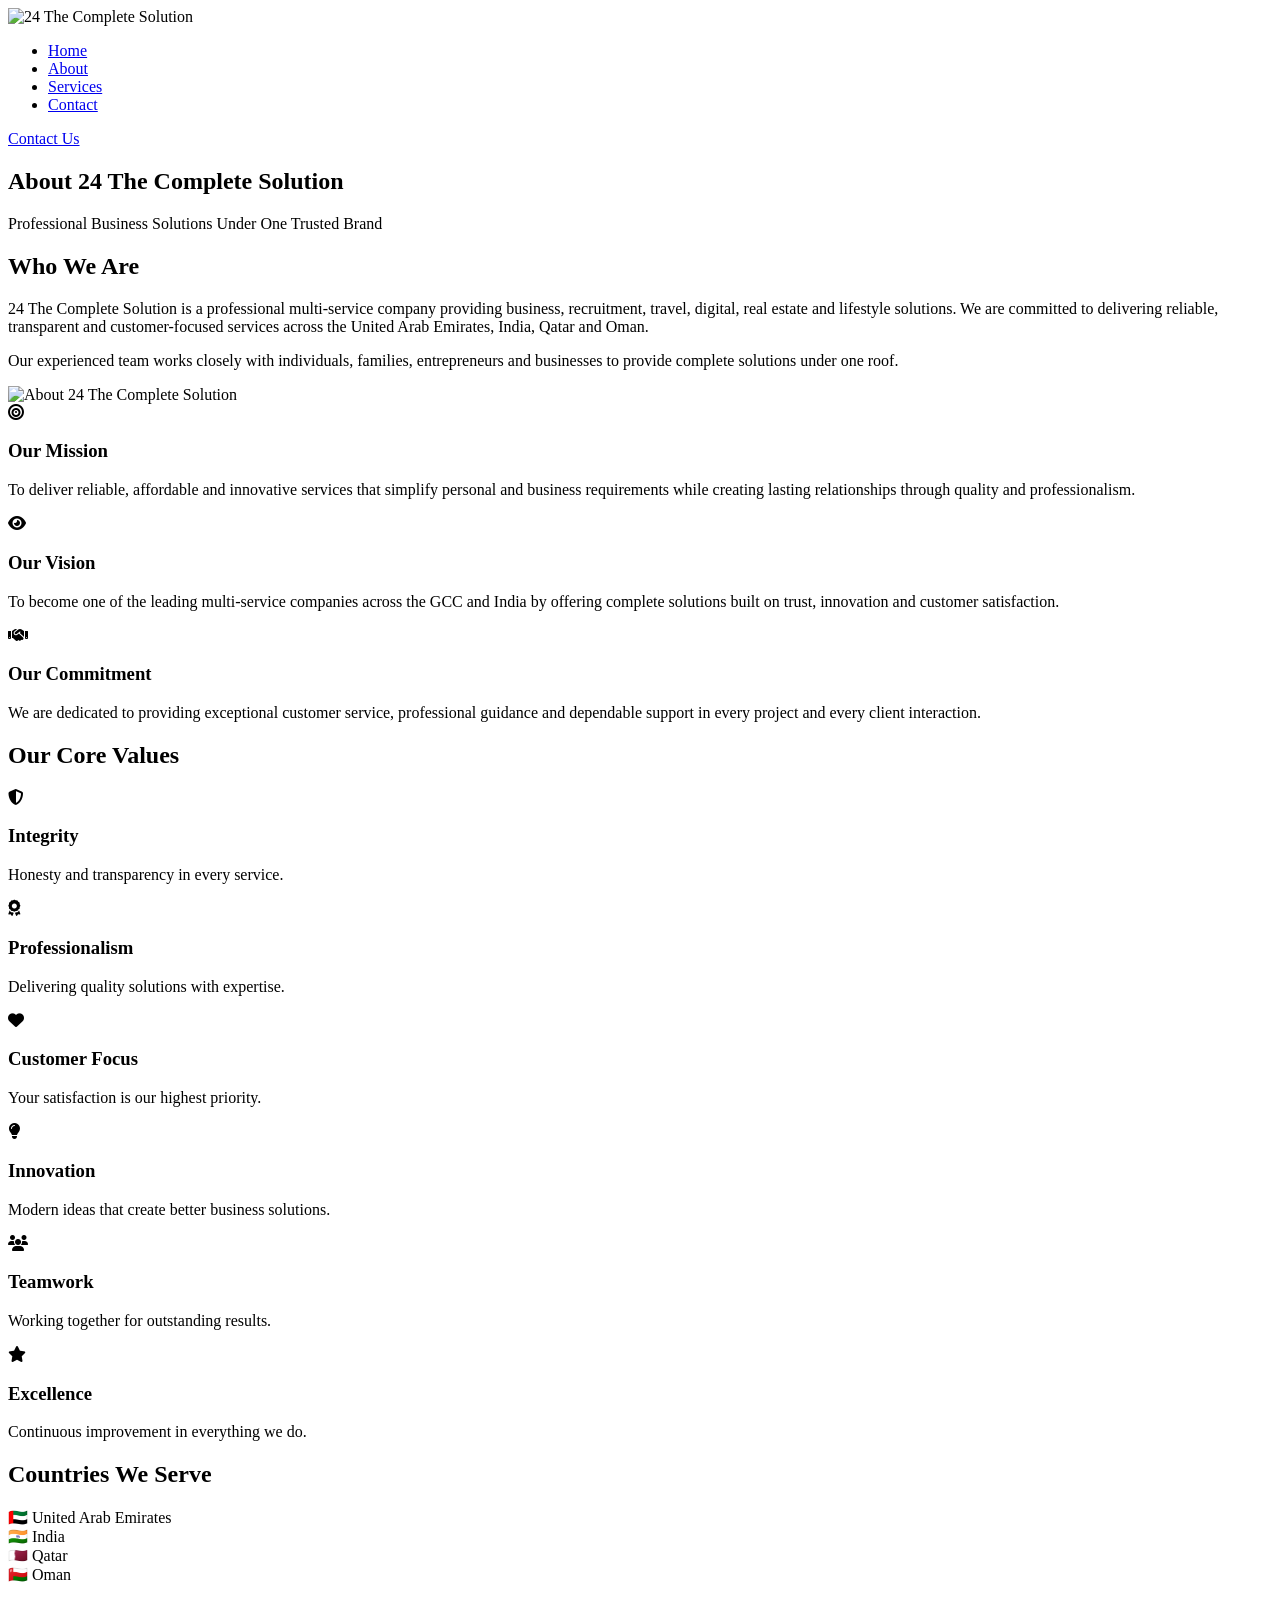
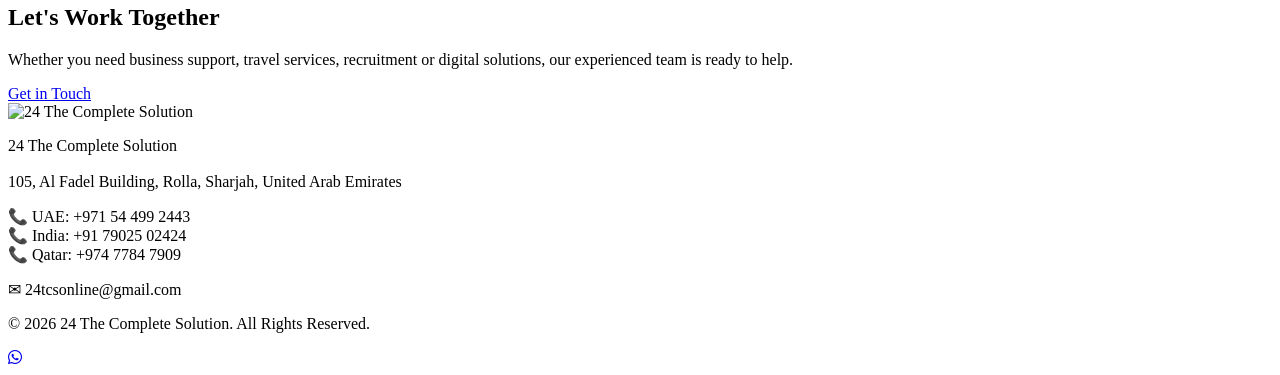
==== about.html @ 8d8e0c94 "Add About Us page with company details This file contains the complete HTML structure for the 'About" ====
<!DOCTYPE html>
<html lang="en">

<head>

<meta charset="UTF-8">
<meta name="viewport" content="width=device-width, initial-scale=1.0">

<title>About Us | 24 The Complete Solution</title>

<meta name="description"
content="Learn more about 24 The Complete Solution, our mission, vision, values and commitment to providing professional services across UAE, India, Qatar and Oman.">

<link rel="stylesheet" href="style.css">

<link rel="preconnect" href="https://fonts.googleapis.com">

<link rel="preconnect" href="https://fonts.gstatic.com" crossorigin>

<link href="https://fonts.googleapis.com/css2?family=Poppins:wght@300;400;500;600;700;800&display=swap" rel="stylesheet">

<link rel="stylesheet"
href="https://cdnjs.cloudflare.com/ajax/libs/font-awesome/6.5.2/css/all.min.css">

</head>

<body>

<header>

<nav class="navbar">

<div class="logo">
<img src="images/logo.png" alt="24 The Complete Solution">
</div>

<ul class="nav-links">

<li><a href="index.html">Home</a></li>
<li><a href="about.html" class="active">About</a></li>
<li><a href="services.html">Services</a></li>
<li><a href="contact.html">Contact</a></li>

</ul>

<a href="contact.html" class="btn">Contact Us</a>

</nav>

</header>


<section class="page-banner">

<div class="container">

<h1>About 24 The Complete Solution</h1>

<p>
Professional Business Solutions Under One Trusted Brand
</p>

</div>

</section>



<section class="about-section">

<div class="container">

<div class="about-grid">

<div>

<h2>Who We Are</h2>

<p>

24 The Complete Solution is a professional multi-service company providing
business, recruitment, travel, digital, real estate and lifestyle solutions.

We are committed to delivering reliable, transparent and customer-focused
services across the United Arab Emirates, India, Qatar and Oman.

</p>

<p>

Our experienced team works closely with individuals, families,
entrepreneurs and businesses to provide complete solutions under one roof.

</p>

</div>


<div>

<img src="images/about.jpg"
alt="About 24 The Complete Solution"
class="about-image">

</div>

</div>

</div>

</section>



<section class="mission-section">

<div class="container">

<div class="mission-grid">

<div class="mission-card">

<i class="fa-solid fa-bullseye"></i>

<h3>Our Mission</h3>

<p>

To deliver reliable, affordable and innovative services that simplify
personal and business requirements while creating lasting relationships
through quality and professionalism.

</p>

</div>


<div class="mission-card">

<i class="fa-solid fa-eye"></i>

<h3>Our Vision</h3>

<p>

To become one of the leading multi-service companies across the GCC
and India by offering complete solutions built on trust,
innovation and customer satisfaction.

</p>

</div>


<div class="mission-card">

<i class="fa-solid fa-handshake"></i>

<h3>Our Commitment</h3>

<p>

We are dedicated to providing exceptional customer service,
professional guidance and dependable support in every project
and every client interaction.

</p>

</div>

</div>

</div>

</section>



<section class="values-section">

<div class="container">

<h2>Our Core Values</h2>

<div class="service-grid">

<div class="card">
<i class="fa-solid fa-shield-halved"></i>
<h3>Integrity</h3>
<p>Honesty and transparency in every service.</p>
</div>

<div class="card">
<i class="fa-solid fa-award"></i>
<h3>Professionalism</h3>
<p>Delivering quality solutions with expertise.</p>
</div>

<div class="card">
<i class="fa-solid fa-heart"></i>
<h3>Customer Focus</h3>
<p>Your satisfaction is our highest priority.</p>
</div>

<div class="card">
<i class="fa-solid fa-lightbulb"></i>
<h3>Innovation</h3>
<p>Modern ideas that create better business solutions.</p>
</div>

<div class="card">
<i class="fa-solid fa-users"></i>
<h3>Teamwork</h3>
<p>Working together for outstanding results.</p>
</div>

<div class="card">
<i class="fa-solid fa-star"></i>
<h3>Excellence</h3>
<p>Continuous improvement in everything we do.</p>
</div>

</div>

</div>

</section>



<section class="countries">

<div class="container">

<h2>Countries We Serve</h2>

<div class="country-list">

<div>🇦🇪 United Arab Emirates</div>

<div>🇮🇳 India</div>

<div>🇶🇦 Qatar</div>

<div>🇴🇲 Oman</div>

</div>

</div>

</section>



<section class="cta">

<div class="container">

<h2>Let's Work Together</h2>

<p>

Whether you need business support,
travel services, recruitment or digital solutions,
our experienced team is ready to help.

</p>

<a href="contact.html" class="btn">

Get in Touch

</a>

</div>

</section>



<footer>

<div class="footer-content">

<img src="images/logo.png"
width="180"
alt="24 The Complete Solution">

<p>

24 The Complete Solution

<br><br>

105, Al Fadel Building,
Rolla,
Sharjah,
United Arab Emirates

</p>

<p>

📞 UAE: +971 54 499 2443

<br>

📞 India: +91 79025 02424

<br>

📞 Qatar: +974 7784 7909

</p>

<p>

✉ 24tcsonline@gmail.com

</p>

<p>

© 2026 24 The Complete Solution.
All Rights Reserved.

</p>

</div>

</footer>



<a href="https://wa.me/971544992443"
class="whatsapp">

<i class="fab fa-whatsapp"></i>

</a>

<script src="script.js"></script>

</body>

</html>
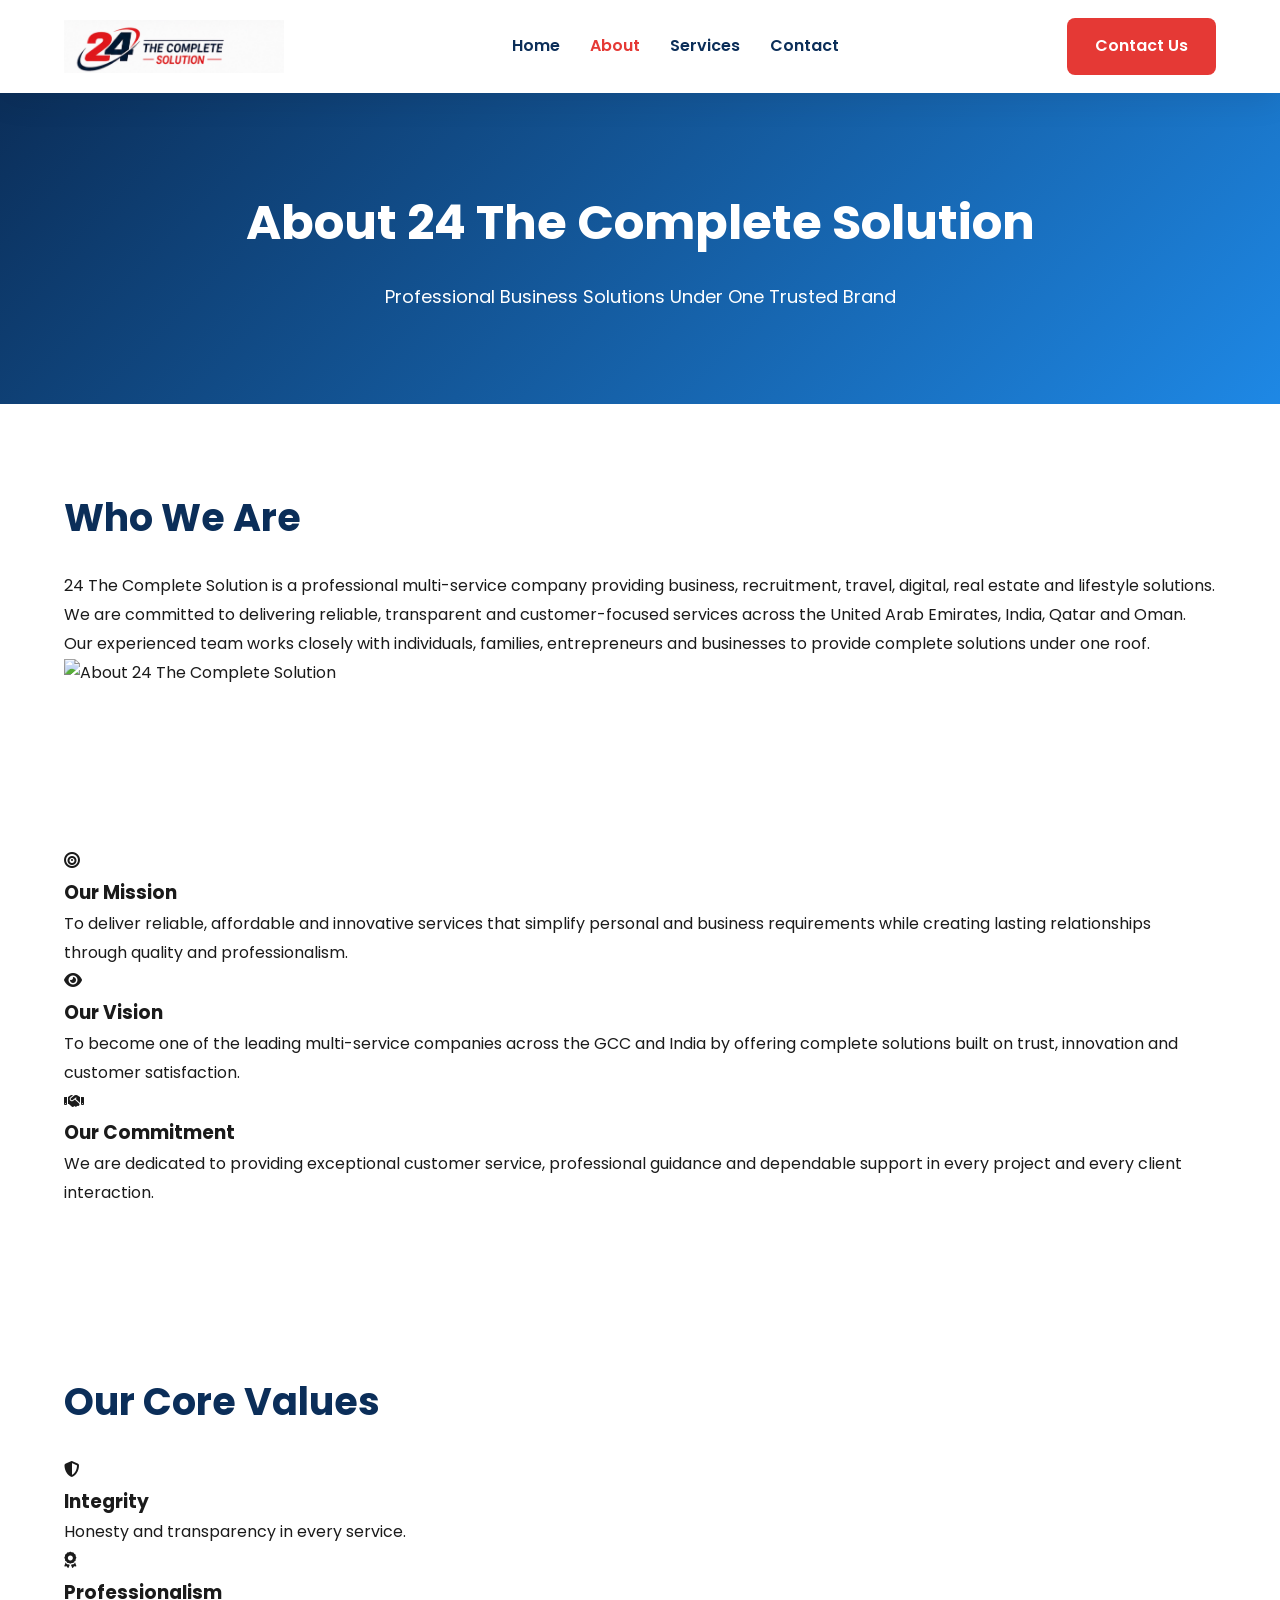
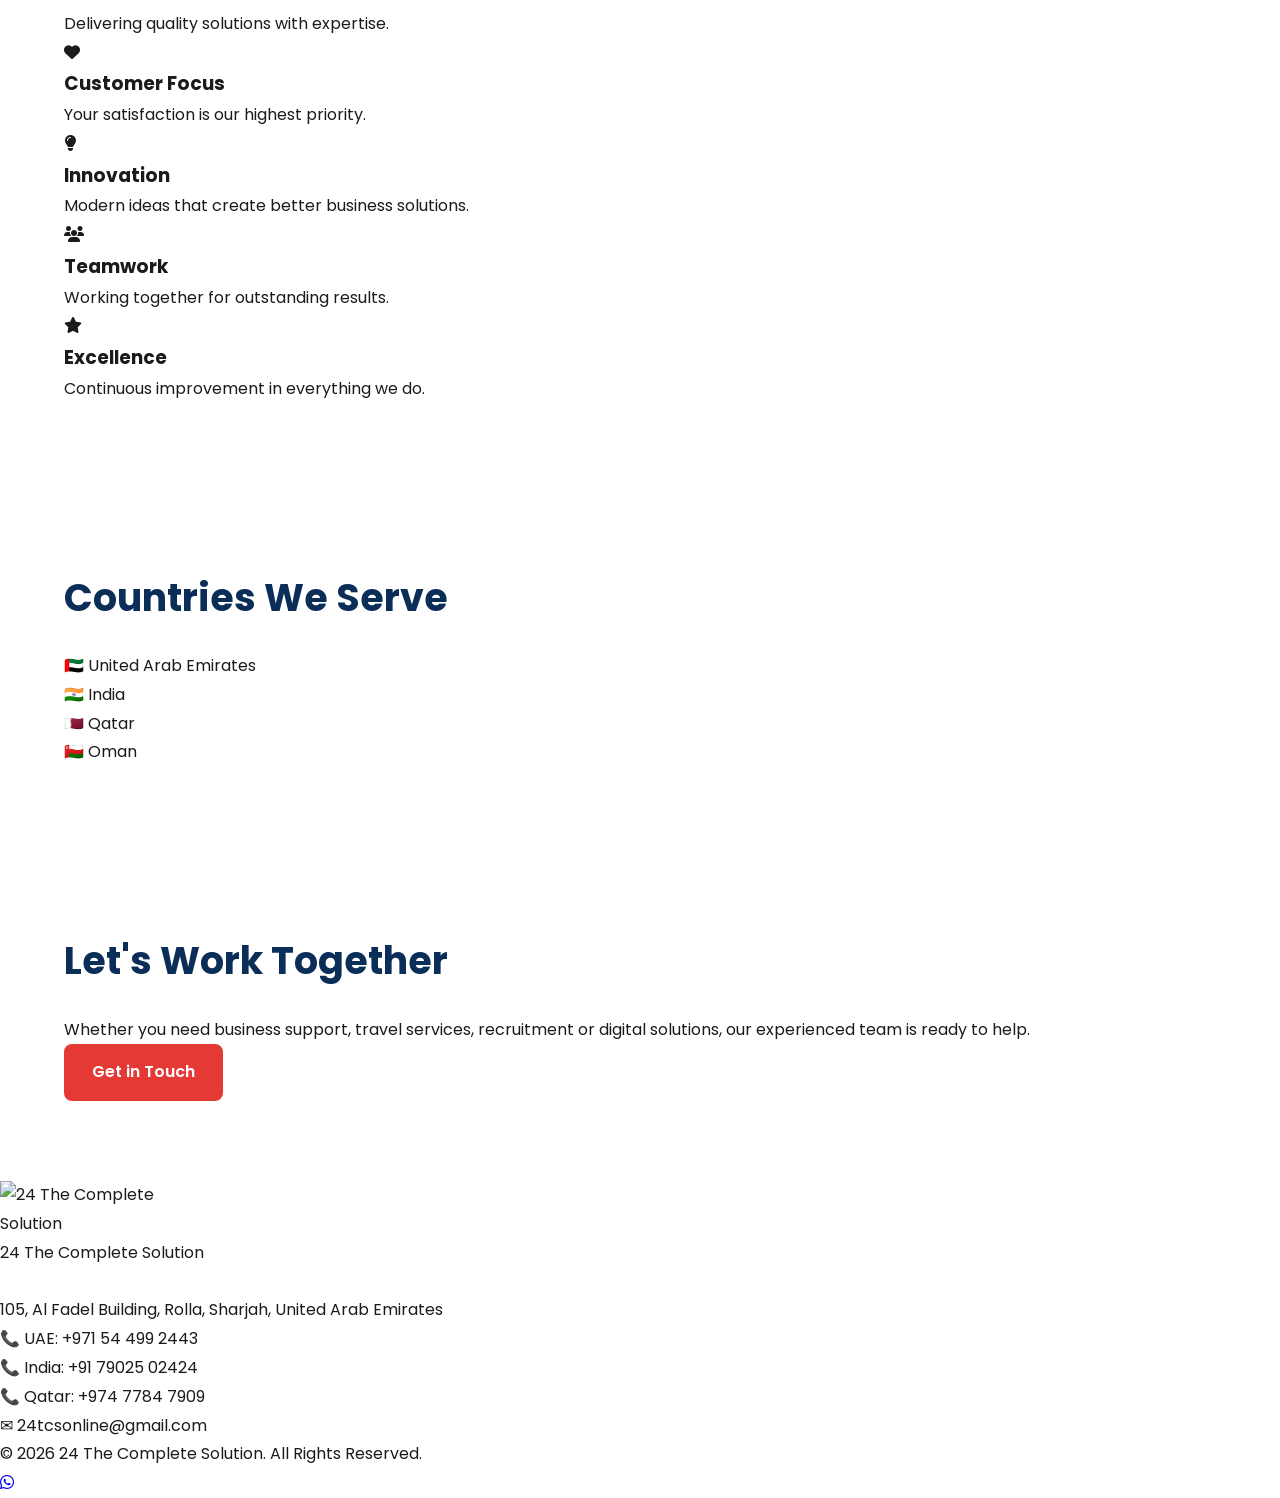
==== commit 9acd5047: "Update logo image source path in about.html" ====
--- a/about.html
+++ b/about.html
@@ -31,7 +31,7 @@
 <nav class="navbar">
 
 <div class="logo">
-<img src="images/logo.png" alt="24 The Complete Solution">
+<img src="logo.png" alt="24 The Complete Solution">
 </div>
 
 <ul class="nav-links">
--- a/style.css
+++ b/style.css
@@ -0,0 +1,342 @@
+/* ===================================
+   24 THE COMPLETE SOLUTION
+   GLOBAL STYLES
+=================================== */
+
+*{
+    margin:0;
+    padding:0;
+    box-sizing:border-box;
+}
+
+html{
+    scroll-behavior:smooth;
+}
+
+:root{
+
+    --primary:#0B2E59;
+    --secondary:#E53935;
+    --accent:#1E88E5;
+
+    --white:#ffffff;
+    --light:#f5f7fb;
+    --gray:#777777;
+    --dark:#1b1b1b;
+
+    --shadow:0 8px 30px rgba(0,0,0,.08);
+
+}
+
+body{
+
+    font-family:'Poppins',sans-serif;
+
+    background:var(--white);
+
+    color:var(--dark);
+
+    line-height:1.8;
+
+}
+
+img{
+
+    max-width:100%;
+    display:block;
+
+}
+
+a{
+
+    text-decoration:none;
+
+}
+
+ul{
+
+    list-style:none;
+
+}
+
+.container{
+
+    width:90%;
+
+    max-width:1200px;
+
+    margin:auto;
+
+}
+
+section{
+
+    padding:80px 0;
+
+}
+
+/* ===================================
+   HEADER
+=================================== */
+
+header{
+
+    position:fixed;
+
+    width:100%;
+
+    top:0;
+
+    left:0;
+
+    background:#ffffff;
+
+    box-shadow:var(--shadow);
+
+    z-index:999;
+
+}
+
+.navbar{
+
+    display:flex;
+
+    justify-content:space-between;
+
+    align-items:center;
+
+    padding:18px 5%;
+
+}
+
+.logo img{
+
+    width:220px;
+
+}
+
+.nav-links{
+
+    display:flex;
+
+    align-items:center;
+
+    gap:30px;
+
+}
+
+.nav-links li a{
+
+    color:var(--primary);
+
+    font-weight:600;
+
+    transition:.3s;
+
+}
+
+.nav-links li a:hover{
+
+    color:var(--secondary);
+
+}
+
+.nav-links li a.active{
+
+    color:var(--secondary);
+
+}
+
+/* ===================================
+   BUTTONS
+=================================== */
+
+.btn{
+
+    background:var(--secondary);
+
+    color:#fff;
+
+    padding:14px 28px;
+
+    border-radius:8px;
+
+    display:inline-block;
+
+    transition:.3s;
+
+    font-weight:600;
+
+}
+
+.btn:hover{
+
+    background:#c62828;
+
+    transform:translateY(-3px);
+
+}
+
+.btn-secondary{
+
+    border:2px solid var(--primary);
+
+    color:var(--primary);
+
+    padding:14px 28px;
+
+    border-radius:8px;
+
+    margin-left:15px;
+
+    transition:.3s;
+
+    display:inline-block;
+
+}
+
+.btn-secondary:hover{
+
+    background:var(--primary);
+
+    color:#fff;
+
+}
+
+/* ===================================
+   HERO SECTION
+=================================== */
+
+.hero{
+
+    min-height:100vh;
+
+    display:flex;
+
+    align-items:center;
+
+    justify-content:center;
+
+    text-align:center;
+
+    color:#fff;
+
+    background:
+    linear-gradient(rgba(11,46,89,.75),
+    rgba(11,46,89,.75)),
+    url("images/hero.jpg");
+
+    background-size:cover;
+
+    background-position:center;
+
+}
+
+.hero-content{
+
+    max-width:900px;
+
+}
+
+.hero h1{
+
+    font-size:60px;
+
+    font-weight:700;
+
+    margin-bottom:25px;
+
+}
+
+.hero p{
+
+    font-size:20px;
+
+    margin-bottom:35px;
+
+    color:#f5f5f5;
+
+}
+
+.hero-buttons{
+
+    display:flex;
+
+    justify-content:center;
+
+    flex-wrap:wrap;
+
+    gap:20px;
+
+}
+
+/* ===================================
+   PAGE BANNER
+=================================== */
+
+.page-banner{
+
+    margin-top:90px;
+
+    background:linear-gradient(
+    135deg,
+    var(--primary),
+    var(--accent));
+
+    color:#fff;
+
+    text-align:center;
+
+    padding:90px 20px;
+
+}
+
+.page-banner h1{
+
+    font-size:48px;
+
+    margin-bottom:15px;
+
+}
+
+.page-banner p{
+
+    font-size:18px;
+
+    max-width:700px;
+
+    margin:auto;
+
+}
+
+/* ===================================
+   SECTION TITLES
+=================================== */
+
+h2{
+
+    font-size:38px;
+
+    color:var(--primary);
+
+    margin-bottom:20px;
+
+}
+
+.section-title{
+
+    text-align:center;
+
+    margin-bottom:60px;
+
+}
+
+.section-title p{
+
+    color:var(--gray);
+
+    max-width:700px;
+
+    margin:auto;
+
+}
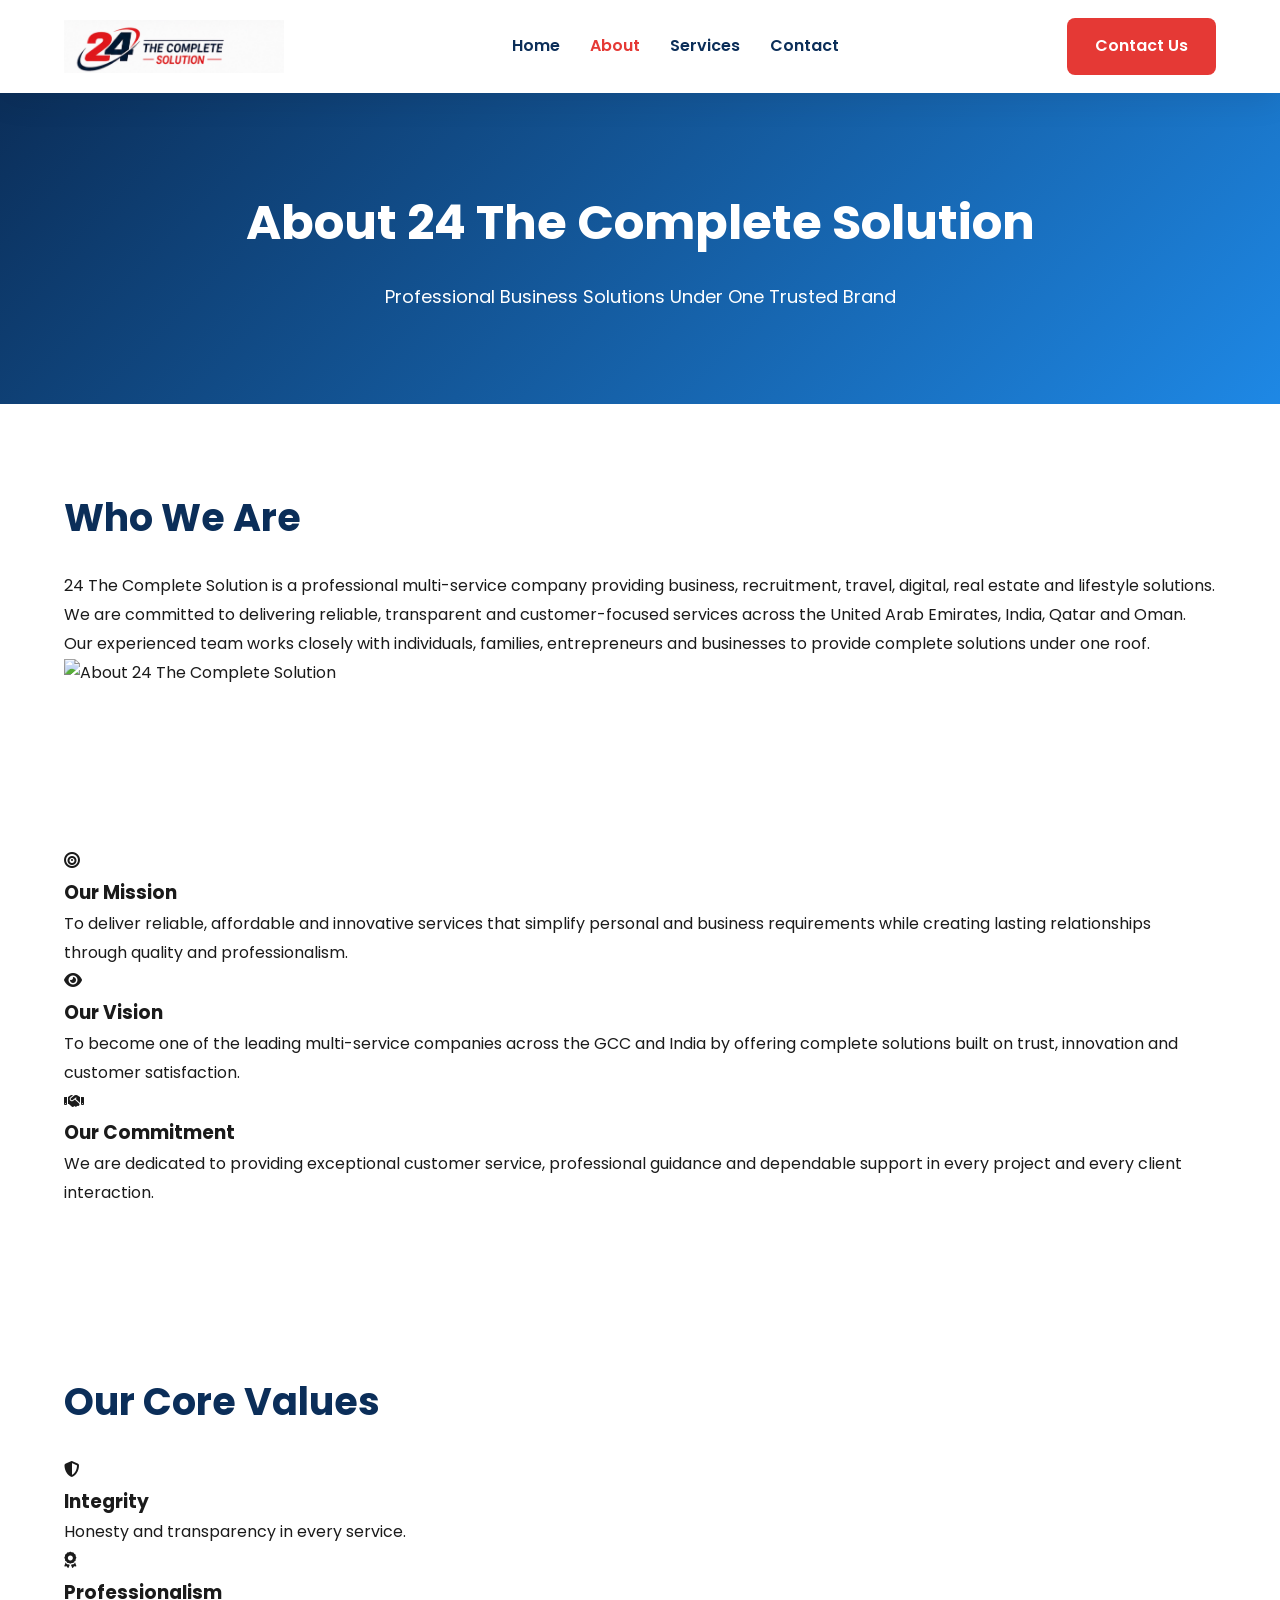
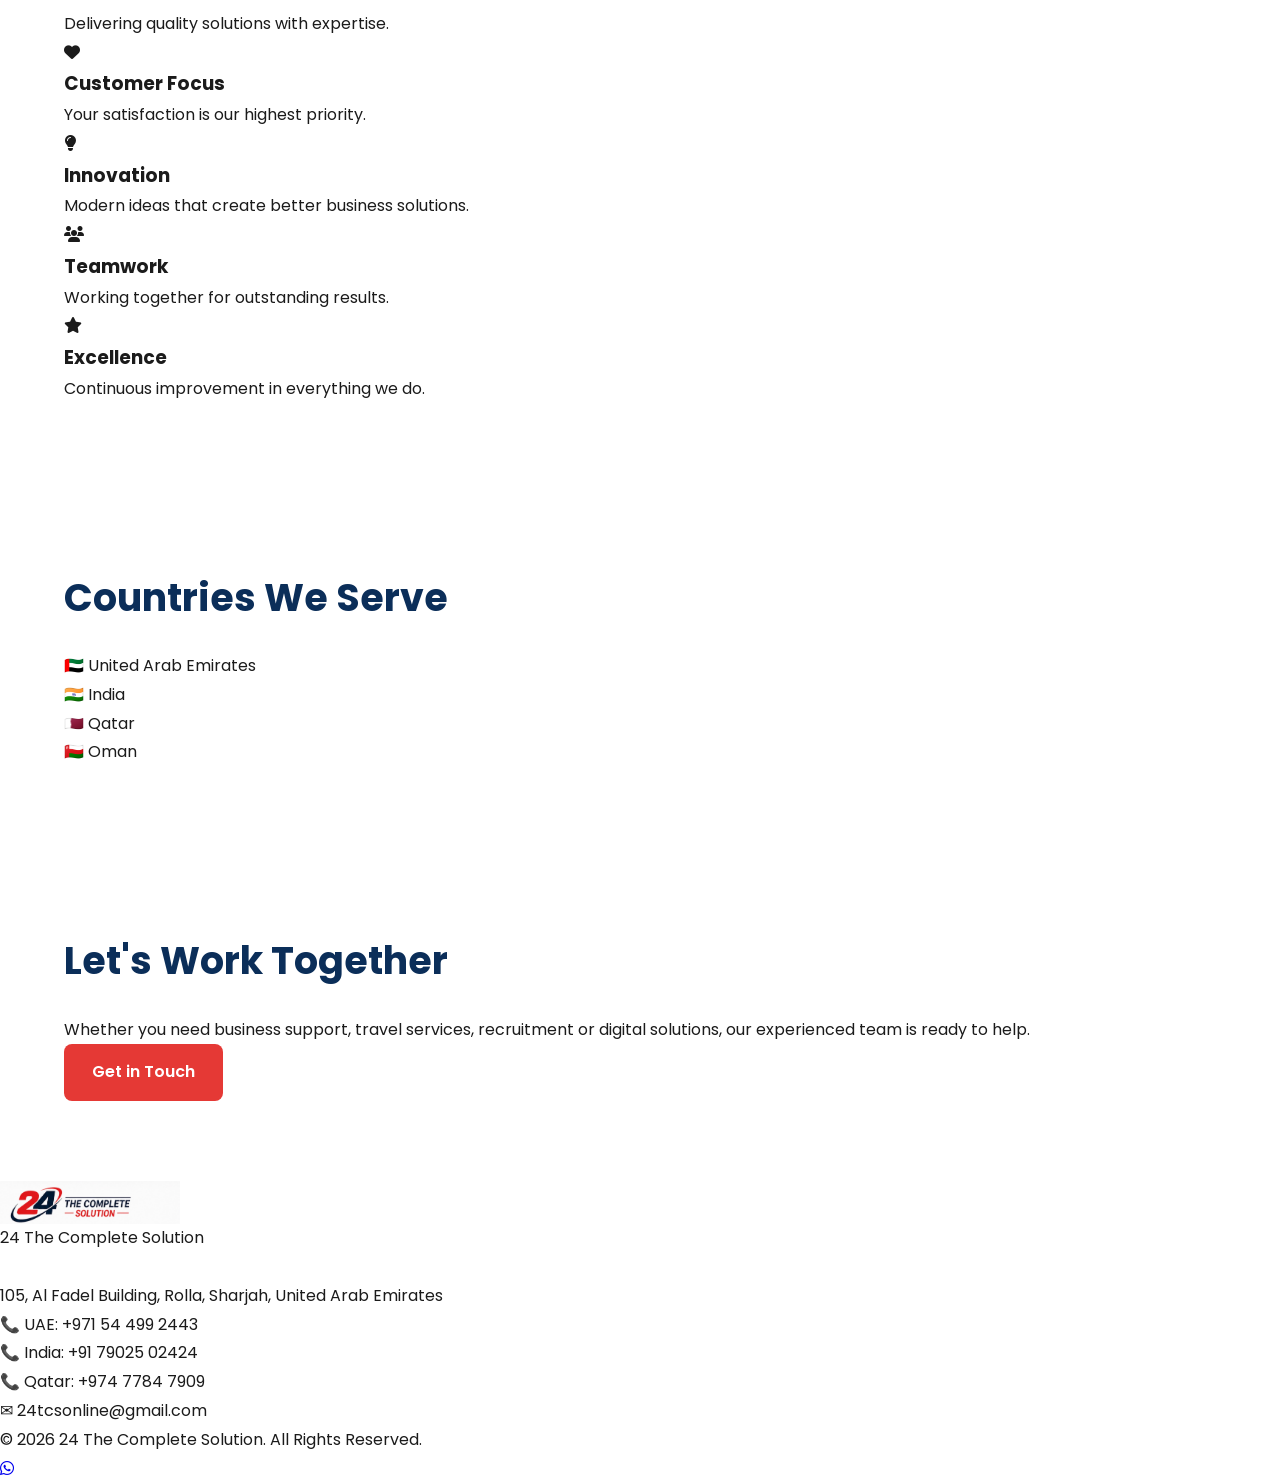
==== commit 55ae26e2: "Update logo image source in about.html" ====
--- a/about.html
+++ b/about.html
@@ -282,9 +282,7 @@
 
 <div class="footer-content">
 
-<img src="images/logo.png"
-width="180"
-alt="24 The Complete Solution">
+<img src="logo.png" width="180" alt="24 The Complete Solution">
 
 <p>
 
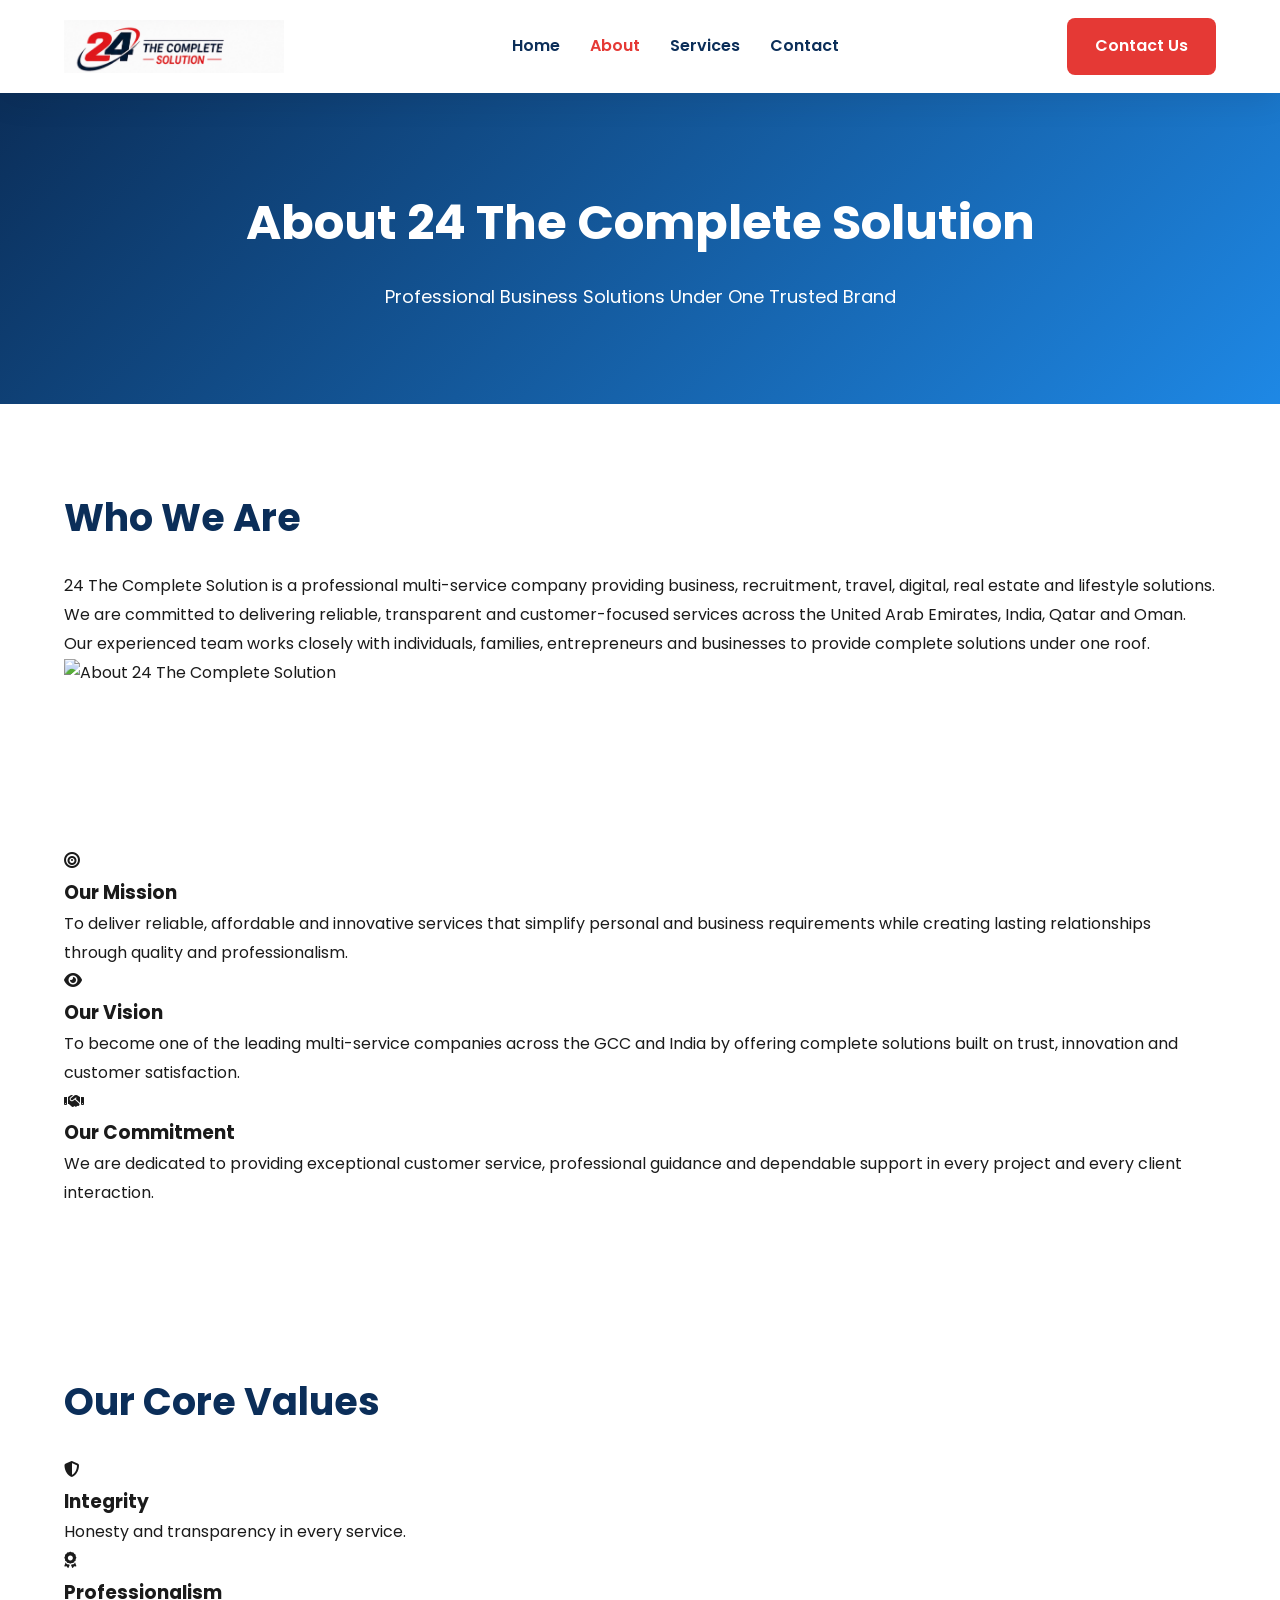
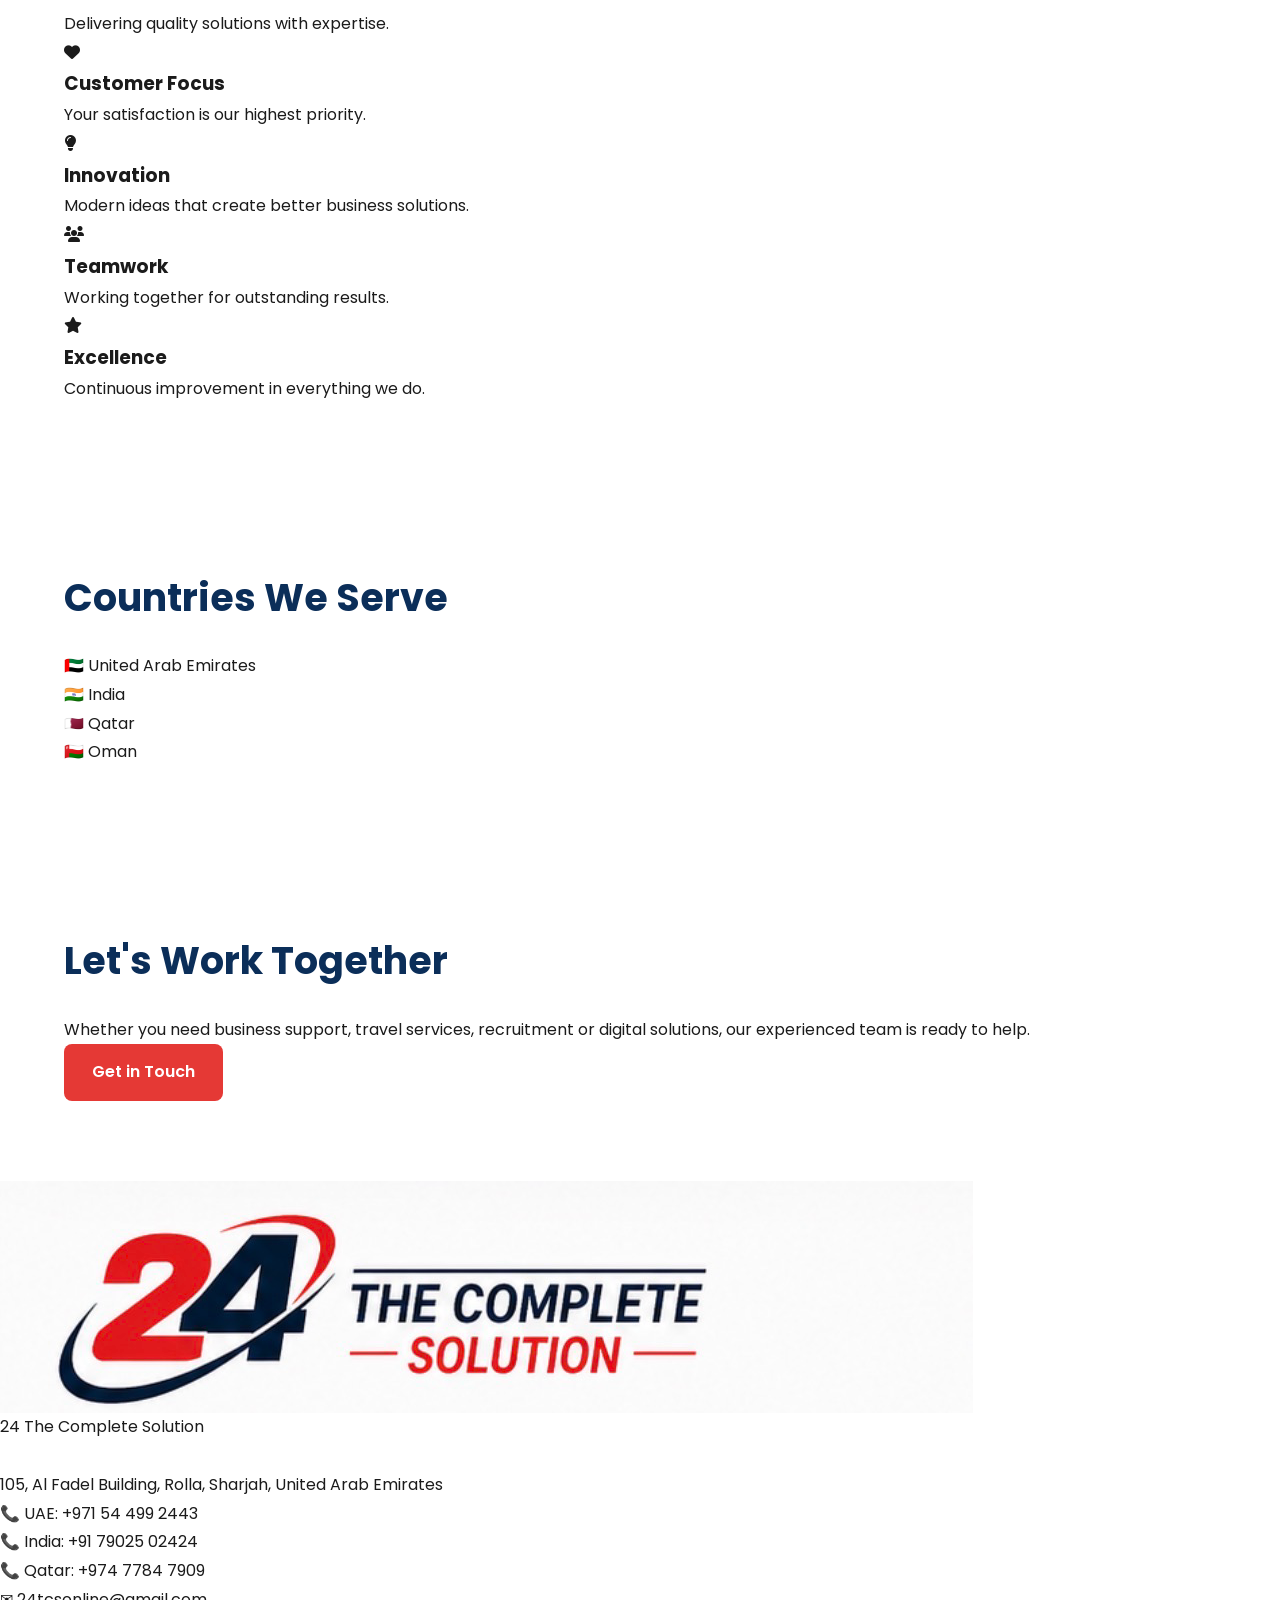
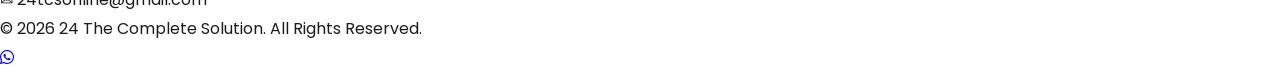
==== commit 67a4d56e: "Update logo image in footer Removed width attribute from logo image in footer." ====
--- a/about.html
+++ b/about.html
@@ -282,7 +282,7 @@
 
 <div class="footer-content">
 
-<img src="logo.png" width="180" alt="24 The Complete Solution">
+<img src="logo.png" alt="24 The Complete Solution">
 
 <p>
 
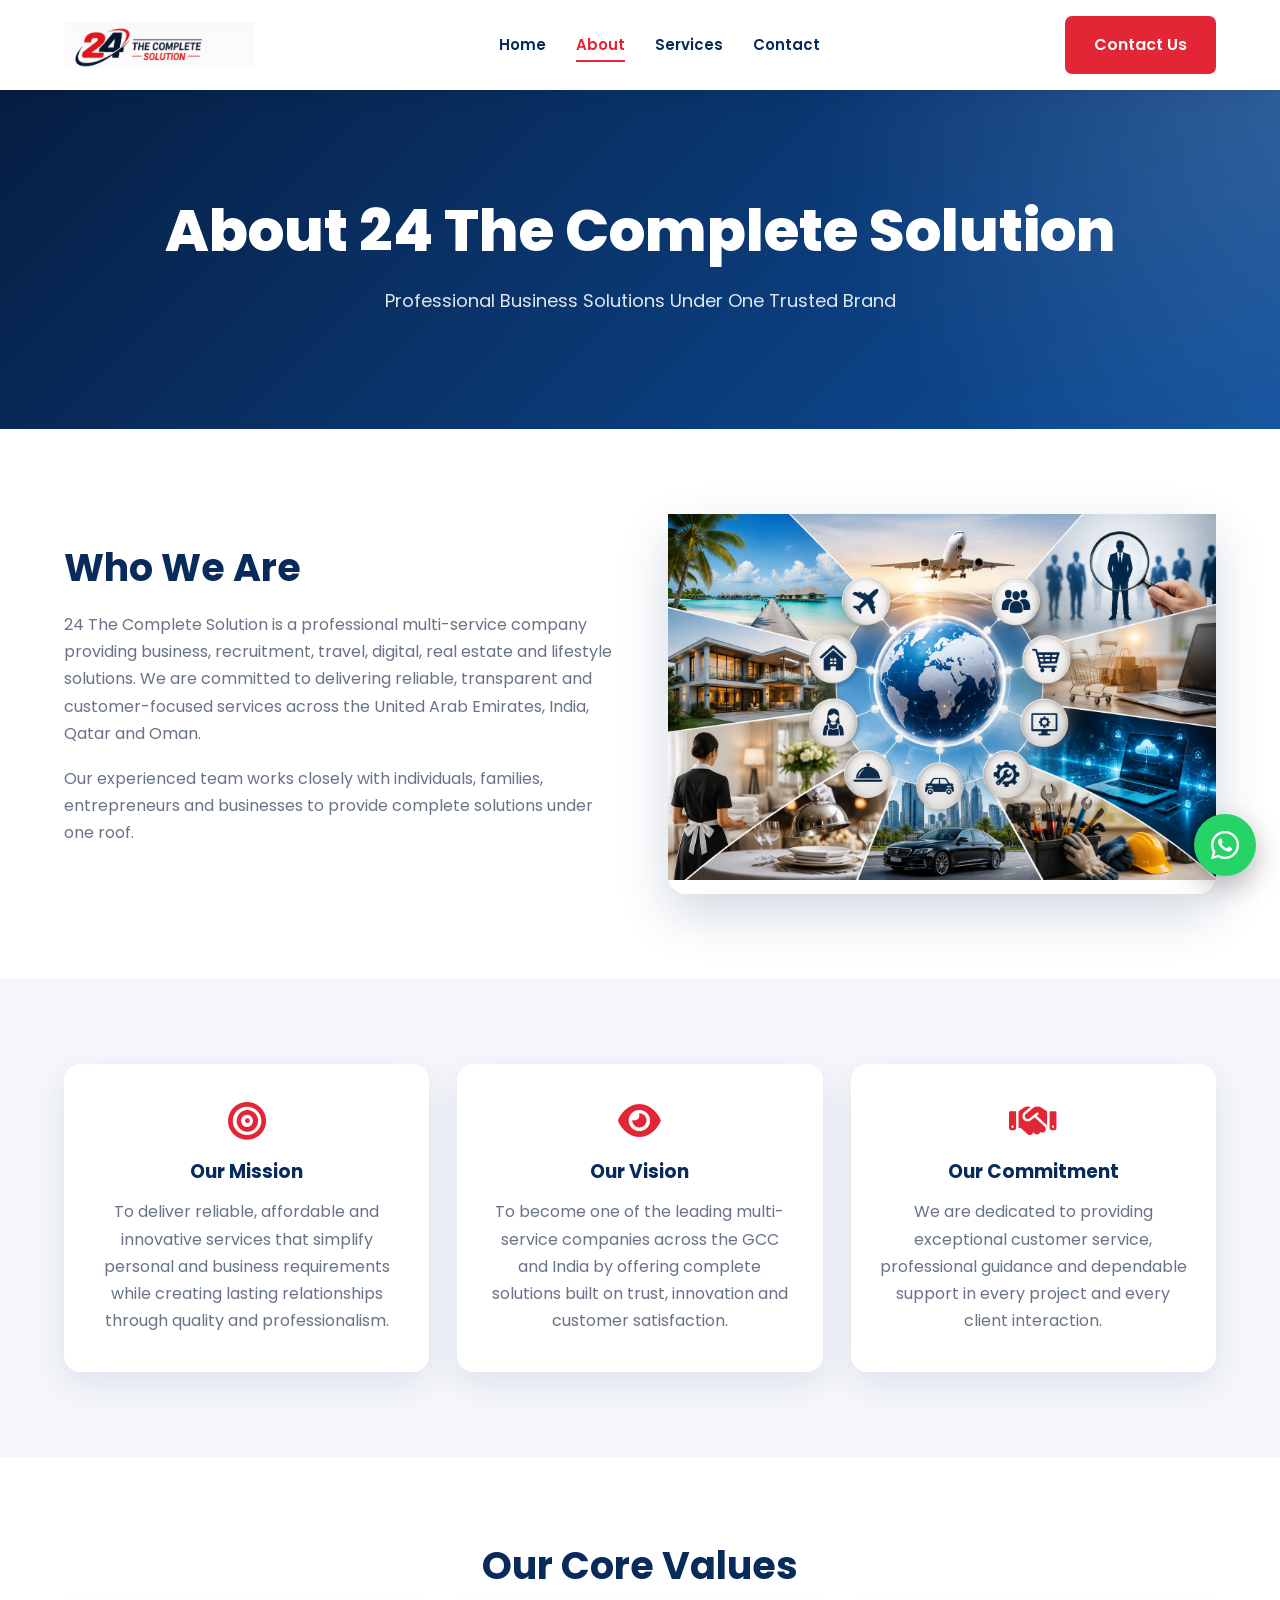
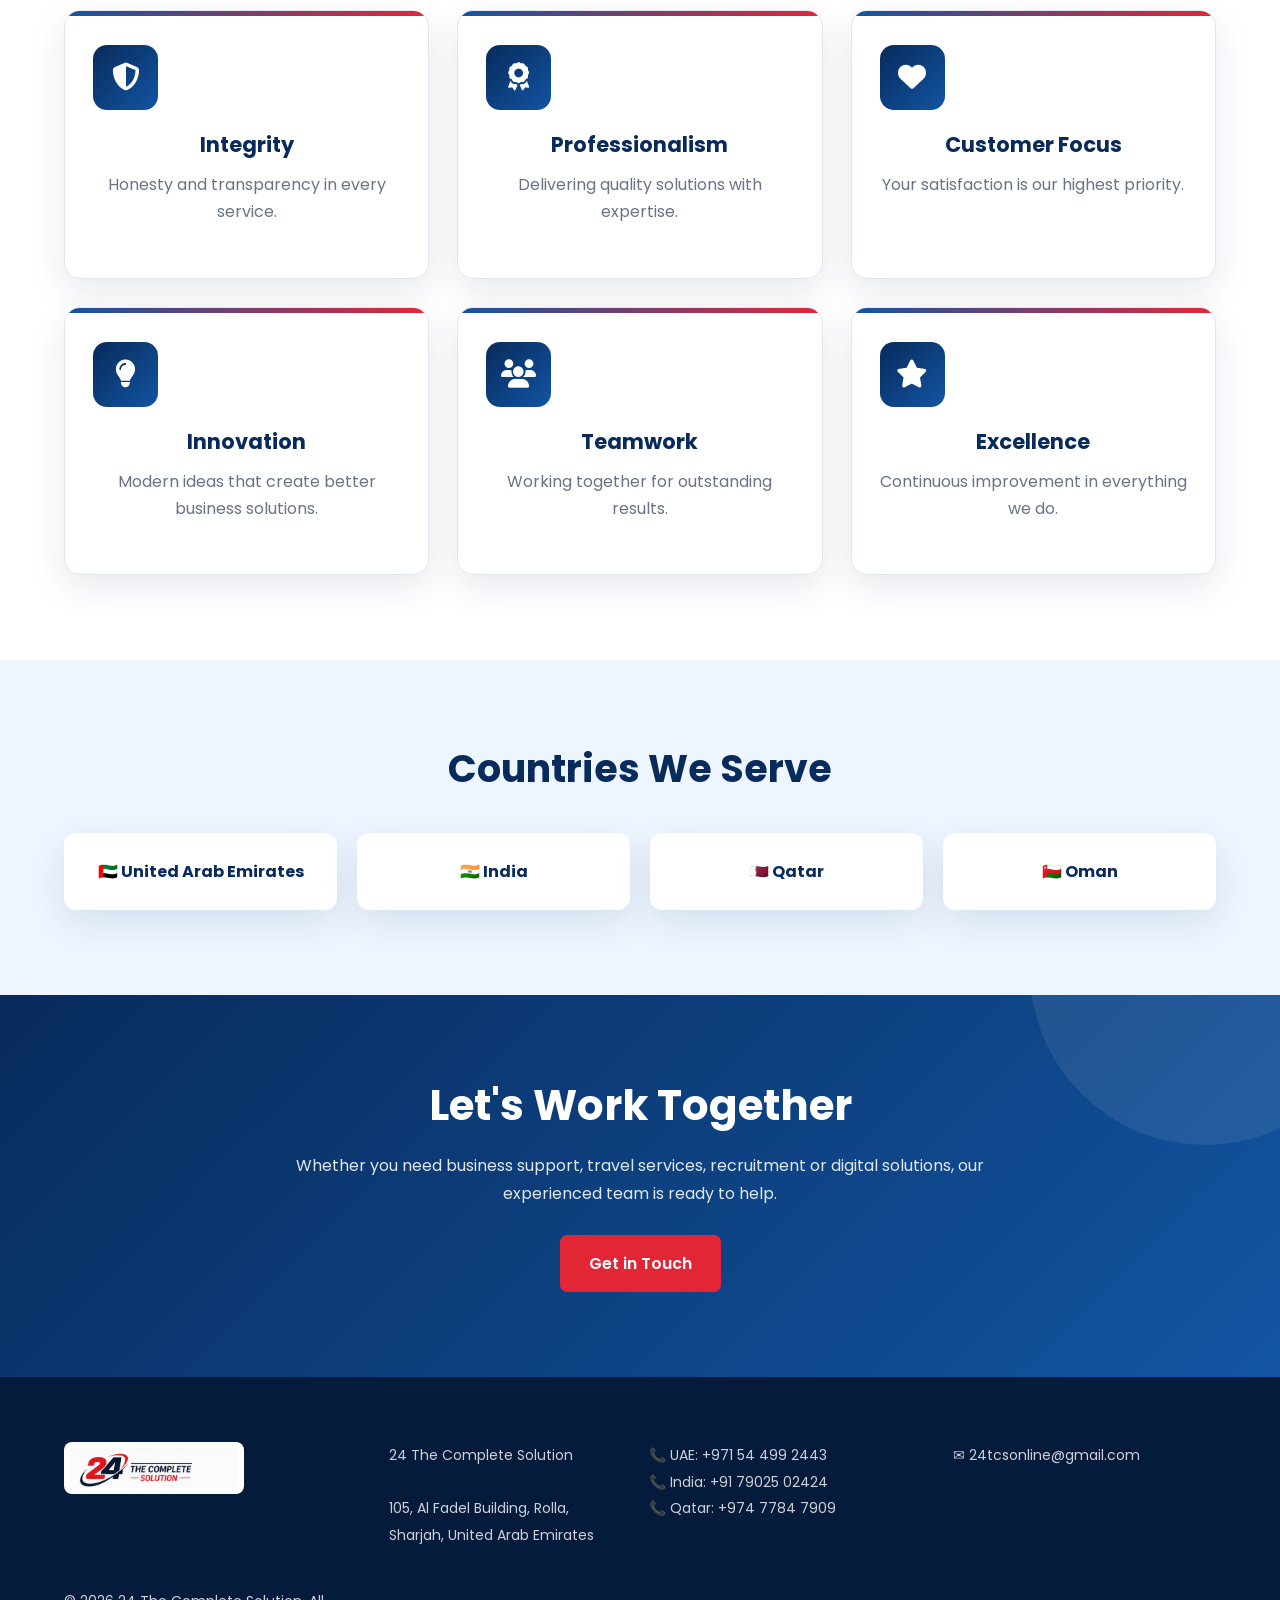
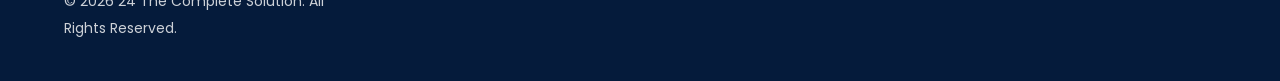
==== commit f11fdd63: "Replace image in about section with new format" ====
--- a/about.html
+++ b/about.html
@@ -98,10 +98,9 @@
 
 <div>
 
-<img src="images/about.jpg"
-alt="About 24 The Complete Solution"
-class="about-image">
-
+<div class="about-image">
+    <img src="about-image.png" alt="About 24 The Complete Solution">
+</div>
 </div>
 
 </div>
--- a/style.css
+++ b/style.css
@@ -1,342 +1,1090 @@
-/* ===================================
+/* =========================================================
    24 THE COMPLETE SOLUTION
-   GLOBAL STYLES
-=================================== */
-
-*{
-    margin:0;
-    padding:0;
-    box-sizing:border-box;
-}
-
-html{
-    scroll-behavior:smooth;
-}
-
-:root{
-
-    --primary:#0B2E59;
-    --secondary:#E53935;
-    --accent:#1E88E5;
-
-    --white:#ffffff;
-    --light:#f5f7fb;
-    --gray:#777777;
-    --dark:#1b1b1b;
-
-    --shadow:0 8px 30px rgba(0,0,0,.08);
-
-}
-
-body{
-
-    font-family:'Poppins',sans-serif;
-
-    background:var(--white);
-
-    color:var(--dark);
-
-    line-height:1.8;
-
-}
-
-img{
-
-    max-width:100%;
-    display:block;
-
-}
-
-a{
-
-    text-decoration:none;
-
-}
-
-ul{
-
-    list-style:none;
-
-}
-
-.container{
-
-    width:90%;
-
-    max-width:1200px;
-
-    margin:auto;
-
-}
-
-section{
-
-    padding:80px 0;
-
-}
-
-/* ===================================
-   HEADER
-=================================== */
-
-header{
-
-    position:fixed;
-
-    width:100%;
-
-    top:0;
-
-    left:0;
-
-    background:#ffffff;
-
-    box-shadow:var(--shadow);
-
-    z-index:999;
-
-}
-
-.navbar{
-
-    display:flex;
-
-    justify-content:space-between;
-
-    align-items:center;
-
-    padding:18px 5%;
-
-}
-
-.logo img{
-
-    width:220px;
-
-}
-
-.nav-links{
-
-    display:flex;
-
-    align-items:center;
-
-    gap:30px;
-
-}
-
-.nav-links li a{
-
-    color:var(--primary);
-
-    font-weight:600;
-
-    transition:.3s;
-
-}
-
-.nav-links li a:hover{
-
-    color:var(--secondary);
-
-}
-
-.nav-links li a.active{
-
-    color:var(--secondary);
-
-}
-
-/* ===================================
+   PROFESSIONAL CORPORATE WEBSITE
+========================================================= */
+
+* {
+    margin: 0;
+    padding: 0;
+    box-sizing: border-box;
+}
+
+html {
+    scroll-behavior: smooth;
+}
+
+:root {
+    --primary: #082b5c;
+    --primary-light: #1255a2;
+    --secondary: #e32636;
+    --secondary-dark: #bd1725;
+    --white: #ffffff;
+    --light: #f5f7fb;
+    --light-blue: #edf5ff;
+    --dark: #172033;
+    --gray: #687386;
+    --border: #e3e8ef;
+    --shadow: 0 12px 35px rgba(8, 43, 92, 0.10);
+    --shadow-hover: 0 20px 50px rgba(8, 43, 92, 0.18);
+}
+
+body {
+    font-family: "Poppins", Arial, sans-serif;
+    background: var(--white);
+    color: var(--dark);
+    line-height: 1.7;
+    overflow-x: hidden;
+}
+
+img {
+    max-width: 100%;
+    display: block;
+}
+
+a {
+    text-decoration: none;
+}
+
+ul {
+    list-style: none;
+}
+
+.container {
+    width: 90%;
+    max-width: 1200px;
+    margin: auto;
+}
+
+section {
+    padding: 85px 0;
+}
+
+h1,
+h2,
+h3 {
+    line-height: 1.25;
+}
+
+h2 {
+    color: var(--primary);
+    font-size: 38px;
+    margin-bottom: 20px;
+}
+
+
+/* =========================================================
+   HEADER & NAVIGATION
+========================================================= */
+
+header {
+    width: 100%;
+    background: rgba(255, 255, 255, 0.98);
+    box-shadow: 0 3px 20px rgba(0, 0, 0, 0.08);
+    position: sticky;
+    top: 0;
+    z-index: 1000;
+}
+
+.navbar {
+    max-width: 1300px;
+    margin: auto;
+    min-height: 90px;
+    padding: 12px 5%;
+    display: flex;
+    align-items: center;
+    justify-content: space-between;
+    gap: 30px;
+}
+
+.logo img {
+    width: 190px;
+    max-height: 70px;
+    object-fit: contain;
+}
+
+.nav-links {
+    display: flex;
+    align-items: center;
+    gap: 30px;
+}
+
+.nav-links a {
+    color: var(--primary);
+    font-size: 15px;
+    font-weight: 600;
+    position: relative;
+    transition: 0.3s ease;
+}
+
+.nav-links a::after {
+    content: "";
+    position: absolute;
+    left: 0;
+    bottom: -7px;
+    width: 0;
+    height: 2px;
+    background: var(--secondary);
+    transition: width 0.3s ease;
+}
+
+.nav-links a:hover,
+.nav-links a.active {
+    color: var(--secondary);
+}
+
+.nav-links a:hover::after,
+.nav-links a.active::after {
+    width: 100%;
+}
+
+
+/* =========================================================
    BUTTONS
-=================================== */
-
-.btn{
-
-    background:var(--secondary);
-
-    color:#fff;
-
-    padding:14px 28px;
-
-    border-radius:8px;
-
-    display:inline-block;
-
-    transition:.3s;
-
-    font-weight:600;
-
-}
-
-.btn:hover{
-
-    background:#c62828;
-
-    transform:translateY(-3px);
-
-}
-
-.btn-secondary{
-
-    border:2px solid var(--primary);
-
-    color:var(--primary);
-
-    padding:14px 28px;
-
-    border-radius:8px;
-
-    margin-left:15px;
-
-    transition:.3s;
-
-    display:inline-block;
-
-}
-
-.btn-secondary:hover{
-
-    background:var(--primary);
-
-    color:#fff;
-
-}
-
-/* ===================================
-   HERO SECTION
-=================================== */
-
-.hero{
-
-    min-height:100vh;
-
-    display:flex;
-
-    align-items:center;
-
-    justify-content:center;
-
-    text-align:center;
-
-    color:#fff;
-
+========================================================= */
+
+.btn,
+.btn-secondary {
+    display: inline-block;
+    padding: 13px 27px;
+    border-radius: 7px;
+    font-weight: 600;
+    transition: 0.3s ease;
+    border: 2px solid transparent;
+}
+
+.btn {
+    background: var(--secondary);
+    color: var(--white);
+}
+
+.btn:hover {
+    background: var(--secondary-dark);
+    transform: translateY(-3px);
+    box-shadow: 0 10px 25px rgba(227, 38, 54, 0.25);
+}
+
+.btn-secondary {
+    color: var(--primary);
+    border-color: var(--primary);
+    background: transparent;
+}
+
+.btn-secondary:hover {
+    background: var(--primary);
+    color: var(--white);
+    transform: translateY(-3px);
+}
+
+
+/* =========================================================
+   HOME HERO
+========================================================= */
+
+.hero {
+    min-height: 82vh;
+    padding: 100px 20px;
+    display: flex;
+    align-items: center;
+    justify-content: center;
+    text-align: center;
+    color: var(--white);
     background:
-    linear-gradient(rgba(11,46,89,.75),
-    rgba(11,46,89,.75)),
-    url("images/hero.jpg");
-
-    background-size:cover;
-
-    background-position:center;
-
-}
-
-.hero-content{
-
-    max-width:900px;
-
-}
-
-.hero h1{
-
-    font-size:60px;
-
-    font-weight:700;
-
-    margin-bottom:25px;
-
-}
-
-.hero p{
-
-    font-size:20px;
-
-    margin-bottom:35px;
-
-    color:#f5f5f5;
-
-}
-
-.hero-buttons{
-
-    display:flex;
-
-    justify-content:center;
-
-    flex-wrap:wrap;
-
-    gap:20px;
-
-}
-
-/* ===================================
+        linear-gradient(
+            135deg,
+            rgba(5, 31, 70, 0.94),
+            rgba(18, 85, 162, 0.85)
+        );
+}
+
+.hero-content {
+    max-width: 900px;
+    margin: auto;
+}
+
+.hero h1 {
+    font-size: clamp(40px, 6vw, 68px);
+    font-weight: 800;
+    margin-bottom: 25px;
+}
+
+.hero p {
+    max-width: 800px;
+    margin: 0 auto 35px;
+    font-size: 18px;
+    color: rgba(255, 255, 255, 0.9);
+}
+
+.hero-buttons {
+    display: flex;
+    justify-content: center;
+    flex-wrap: wrap;
+    gap: 15px;
+}
+
+.hero .btn-secondary {
+    color: var(--white);
+    border-color: var(--white);
+}
+
+.hero .btn-secondary:hover {
+    color: var(--primary);
+    background: var(--white);
+}
+
+
+/* =========================================================
    PAGE BANNER
-=================================== */
-
-.page-banner{
-
-    margin-top:90px;
-
-    background:linear-gradient(
-    135deg,
-    var(--primary),
-    var(--accent));
-
-    color:#fff;
-
-    text-align:center;
-
-    padding:90px 20px;
-
-}
-
-.page-banner h1{
-
-    font-size:48px;
-
-    margin-bottom:15px;
-
-}
-
-.page-banner p{
-
-    font-size:18px;
-
-    max-width:700px;
-
-    margin:auto;
-
-}
-
-/* ===================================
-   SECTION TITLES
-=================================== */
-
-h2{
-
-    font-size:38px;
-
-    color:var(--primary);
-
-    margin-bottom:20px;
-
-}
-
-.section-title{
-
-    text-align:center;
-
-    margin-bottom:60px;
-
-}
-
-.section-title p{
-
-    color:var(--gray);
-
-    max-width:700px;
-
-    margin:auto;
-
-}
+========================================================= */
+
+.page-banner {
+    padding: 105px 20px;
+    color: var(--white);
+    text-align: center;
+    background:
+        radial-gradient(
+            circle at top right,
+            rgba(255, 255, 255, 0.14),
+            transparent 35%
+        ),
+        linear-gradient(
+            135deg,
+            #061e43,
+            #0e4f9c
+        );
+}
+
+.page-banner h1 {
+    font-size: clamp(38px, 5vw, 58px);
+    font-weight: 800;
+    margin-bottom: 18px;
+}
+
+.page-banner p {
+    max-width: 780px;
+    margin: 8px auto;
+    font-size: 18px;
+    color: rgba(255, 255, 255, 0.88);
+}
+
+
+/* =========================================================
+   ABOUT HOME / INTRODUCTION
+========================================================= */
+
+.about-home,
+.services-intro {
+    text-align: center;
+    background: var(--white);
+}
+
+.about-home .container,
+.services-intro .container {
+    max-width: 900px;
+}
+
+.about-home p,
+.services-intro p {
+    color: var(--gray);
+    font-size: 17px;
+    margin-top: 14px;
+}
+
+
+/* =========================================================
+   SERVICES SECTION
+========================================================= */
+
+.services-preview,
+.services-section {
+    background: var(--light);
+}
+
+.services-preview h2,
+.services-section h2 {
+    text-align: center;
+}
+
+.service-grid {
+    display: grid;
+    grid-template-columns: repeat(3, 1fr);
+    gap: 28px;
+}
+
+.card {
+    position: relative;
+    overflow: hidden;
+    background: var(--white);
+    border: 1px solid var(--border);
+    border-radius: 16px;
+    padding: 34px 28px;
+    box-shadow: var(--shadow);
+    transition:
+        transform 0.35s ease,
+        box-shadow 0.35s ease,
+        border-color 0.35s ease;
+}
+
+.card::before {
+    content: "";
+    position: absolute;
+    top: 0;
+    left: 0;
+    width: 100%;
+    height: 5px;
+    background: linear-gradient(
+        90deg,
+        var(--primary-light),
+        var(--secondary)
+    );
+}
+
+.card:hover {
+    transform: translateY(-10px);
+    box-shadow: var(--shadow-hover);
+    border-color: rgba(18, 85, 162, 0.25);
+}
+
+.card > i {
+    width: 65px;
+    height: 65px;
+    margin-bottom: 22px;
+    display: flex;
+    align-items: center;
+    justify-content: center;
+    color: var(--white);
+    background: linear-gradient(
+        135deg,
+        var(--primary),
+        var(--primary-light)
+    );
+    border-radius: 14px;
+    font-size: 28px;
+    transition: 0.3s ease;
+}
+
+.card:hover > i {
+    background: linear-gradient(
+        135deg,
+        var(--secondary),
+        var(--secondary-dark)
+    );
+    transform: scale(1.08);
+}
+
+.card h3 {
+    color: var(--primary);
+    font-size: 21px;
+    margin-bottom: 13px;
+}
+
+.card p {
+    color: var(--gray);
+    margin-bottom: 18px;
+}
+
+.card ul {
+    margin: 18px 0 25px;
+}
+
+.card ul li {
+    position: relative;
+    color: #515d70;
+    padding: 7px 0 7px 24px;
+    font-size: 14px;
+}
+
+.card ul li::before {
+    content: "✓";
+    position: absolute;
+    left: 0;
+    color: var(--secondary);
+    font-weight: 800;
+}
+
+.service-link {
+    display: inline-block;
+    color: var(--secondary);
+    font-weight: 700;
+    transition: 0.3s ease;
+}
+
+.service-link:hover {
+    color: var(--primary);
+    transform: translateX(5px);
+}
+
+
+/* =========================================================
+   WHY CHOOSE US
+========================================================= */
+
+.why-us {
+    background: var(--white);
+    text-align: center;
+}
+
+.why-us h2 {
+    margin-bottom: 45px;
+}
+
+.features {
+    display: grid;
+    grid-template-columns: repeat(4, 1fr);
+    gap: 25px;
+}
+
+.features > div {
+    background: var(--white);
+    padding: 32px 24px;
+    border-radius: 14px;
+    border: 1px solid var(--border);
+    box-shadow: var(--shadow);
+    transition: 0.3s ease;
+}
+
+.features > div:hover {
+    transform: translateY(-8px);
+    box-shadow: var(--shadow-hover);
+}
+
+.features i {
+    color: var(--secondary);
+    font-size: 36px;
+    margin-bottom: 18px;
+}
+
+.features h3 {
+    color: var(--primary);
+    margin-bottom: 10px;
+}
+
+.features p {
+    color: var(--gray);
+    font-size: 14px;
+}
+
+
+/* =========================================================
+   ABOUT PAGE
+========================================================= */
+
+.about-section {
+    background: var(--white);
+}
+
+.about-grid {
+    display: grid;
+    grid-template-columns: 1fr 1fr;
+    align-items: center;
+    gap: 55px;
+}
+
+.about-grid p {
+    color: var(--gray);
+    margin-bottom: 18px;
+}
+
+.about-image {
+    width: 100%;
+    min-height: 380px;
+    object-fit: cover;
+    border-radius: 18px;
+    box-shadow: var(--shadow-hover);
+}
+
+.mission-section {
+    background: var(--light);
+}
+
+.mission-grid {
+    display: grid;
+    grid-template-columns: repeat(3, 1fr);
+    gap: 28px;
+}
+
+.mission-card {
+    background: var(--white);
+    text-align: center;
+    padding: 38px 28px;
+    border-radius: 16px;
+    box-shadow: var(--shadow);
+    transition: 0.3s ease;
+}
+
+.mission-card:hover {
+    transform: translateY(-8px);
+    box-shadow: var(--shadow-hover);
+}
+
+.mission-card i {
+    font-size: 38px;
+    color: var(--secondary);
+    margin-bottom: 20px;
+}
+
+.mission-card h3 {
+    color: var(--primary);
+    margin-bottom: 15px;
+}
+
+.mission-card p {
+    color: var(--gray);
+}
+
+.values-section {
+    text-align: center;
+}
+
+
+/* =========================================================
+   COUNTRIES
+========================================================= */
+
+.countries {
+    text-align: center;
+    background: var(--light-blue);
+}
+
+.countries h2 {
+    margin-bottom: 40px;
+}
+
+.country-list {
+    display: grid;
+    grid-template-columns: repeat(4, 1fr);
+    gap: 20px;
+}
+
+.country-list > div {
+    background: var(--white);
+    padding: 25px 15px;
+    color: var(--primary);
+    font-weight: 700;
+    border-radius: 12px;
+    box-shadow: var(--shadow);
+    transition: 0.3s ease;
+}
+
+.country-list > div:hover {
+    transform: translateY(-6px);
+    box-shadow: var(--shadow-hover);
+}
+
+
+/* =========================================================
+   CONTACT PAGE
+========================================================= */
+
+.contact-section {
+    background: var(--light);
+}
+
+.contact-grid {
+    display: grid;
+    grid-template-columns: 0.9fr 1.1fr;
+    gap: 45px;
+    align-items: start;
+}
+
+.contact-info,
+.contact-form {
+    background: var(--white);
+    padding: 38px;
+    border-radius: 16px;
+    box-shadow: var(--shadow);
+}
+
+.contact-info > p {
+    color: var(--gray);
+    margin-bottom: 30px;
+}
+
+.contact-item {
+    display: flex;
+    gap: 18px;
+    margin: 25px 0;
+}
+
+.contact-item > i {
+    min-width: 48px;
+    height: 48px;
+    display: flex;
+    align-items: center;
+    justify-content: center;
+    background: var(--light-blue);
+    color: var(--secondary);
+    border-radius: 10px;
+    font-size: 20px;
+}
+
+.contact-item h3 {
+    color: var(--primary);
+    margin-bottom: 4px;
+}
+
+.contact-item p {
+    color: var(--gray);
+}
+
+.contact-form form {
+    display: flex;
+    flex-direction: column;
+    gap: 16px;
+}
+
+.contact-form input,
+.contact-form select,
+.contact-form textarea {
+    width: 100%;
+    padding: 15px 16px;
+    border: 1px solid var(--border);
+    border-radius: 8px;
+    background: #fbfcfe;
+    font-family: inherit;
+    font-size: 15px;
+    outline: none;
+    transition: 0.3s ease;
+}
+
+.contact-form input:focus,
+.contact-form select:focus,
+.contact-form textarea:focus {
+    border-color: var(--primary-light);
+    box-shadow: 0 0 0 3px rgba(18, 85, 162, 0.1);
+}
+
+.contact-form textarea {
+    resize: vertical;
+}
+
+.contact-form button {
+    border: none;
+    cursor: pointer;
+    font-family: inherit;
+    font-size: 15px;
+}
+
+
+/* =========================================================
+   MAP
+========================================================= */
+
+.map-section {
+    background: var(--white);
+    text-align: center;
+}
+
+.map-section h2 {
+    margin-bottom: 35px;
+}
+
+.map-section iframe {
+    width: 100%;
+    border: none;
+    border-radius: 16px;
+    box-shadow: var(--shadow);
+}
+
+
+/* =========================================================
+   CALL TO ACTION
+========================================================= */
+
+.cta {
+    position: relative;
+    overflow: hidden;
+    text-align: center;
+    color: var(--white);
+    background: linear-gradient(
+        135deg,
+        var(--primary),
+        var(--primary-light)
+    );
+}
+
+.cta::before {
+    content: "";
+    position: absolute;
+    width: 350px;
+    height: 350px;
+    top: -200px;
+    right: -100px;
+    border-radius: 50%;
+    background: rgba(255, 255, 255, 0.08);
+}
+
+.cta .container {
+    position: relative;
+    z-index: 2;
+}
+
+.cta h2 {
+    color: var(--white);
+    font-size: 42px;
+}
+
+.cta p {
+    max-width: 700px;
+    margin: 0 auto 28px;
+    color: rgba(255, 255, 255, 0.88);
+}
+
+.cta .btn-secondary {
+    margin-left: 12px;
+    color: var(--white);
+    border-color: var(--white);
+}
+
+.cta .btn-secondary:hover {
+    background: var(--white);
+    color: var(--primary);
+}
+
+
+/* =========================================================
+   FOOTER
+========================================================= */
+
+footer {
+    background: #051b3b;
+    color: rgba(255, 255, 255, 0.8);
+}
+
+.footer-content {
+    width: 90%;
+    max-width: 1200px;
+    margin: auto;
+    padding: 65px 0 40px;
+    display: grid;
+    grid-template-columns: 1.3fr 1fr 1.2fr 1.2fr;
+    gap: 40px;
+}
+
+.footer-content img {
+    max-width: 180px;
+    margin-bottom: 20px;
+    background: var(--white);
+    border-radius: 8px;
+    padding: 6px;
+}
+
+.footer-content h3 {
+    color: var(--white);
+    margin-bottom: 18px;
+}
+
+.footer-content p {
+    font-size: 14px;
+    line-height: 1.9;
+}
+
+.footer-content a {
+    color: rgba(255, 255, 255, 0.8);
+    transition: 0.3s ease;
+}
+
+.footer-content a:hover {
+    color: var(--secondary);
+}
+
+.footer-bottom {
+    text-align: center;
+    padding: 20px;
+    border-top: 1px solid rgba(255, 255, 255, 0.1);
+    font-size: 13px;
+}
+
+
+/* =========================================================
+   WHATSAPP FLOATING BUTTON
+========================================================= */
+
+.whatsapp,
+.whatsapp-float {
+    position: fixed;
+    right: 24px;
+    bottom: 24px;
+    width: 62px;
+    height: 62px;
+    display: flex;
+    align-items: center;
+    justify-content: center;
+    color: var(--white);
+    background: #25d366;
+    border-radius: 50%;
+    font-size: 32px;
+    box-shadow: 0 10px 30px rgba(0, 0, 0, 0.28);
+    z-index: 9999;
+    transition: 0.3s ease;
+    animation: whatsappPulse 2s infinite;
+}
+
+.whatsapp:hover,
+.whatsapp-float:hover {
+    transform: scale(1.1);
+    background: #1ebe5b;
+}
+
+.whatsapp-float img {
+    width: 32px;
+    height: 32px;
+}
+
+@keyframes whatsappPulse {
+    0% {
+        box-shadow:
+            0 0 0 0 rgba(37, 211, 102, 0.55),
+            0 10px 30px rgba(0, 0, 0, 0.28);
+    }
+
+    70% {
+        box-shadow:
+            0 0 0 16px rgba(37, 211, 102, 0),
+            0 10px 30px rgba(0, 0, 0, 0.28);
+    }
+
+    100% {
+        box-shadow:
+            0 0 0 0 rgba(37, 211, 102, 0),
+            0 10px 30px rgba(0, 0, 0, 0.28);
+    }
+}
+
+
+/* =========================================================
+   BACK TO TOP BUTTON
+========================================================= */
+
+.back-top {
+    display: none;
+    position: fixed;
+    right: 30px;
+    bottom: 100px;
+    width: 45px;
+    height: 45px;
+    border: none;
+    border-radius: 50%;
+    background: var(--primary);
+    color: var(--white);
+    cursor: pointer;
+    font-size: 20px;
+    box-shadow: var(--shadow);
+    z-index: 999;
+    transition: 0.3s ease;
+}
+
+.back-top:hover {
+    background: var(--secondary);
+    transform: translateY(-3px);
+}
+
+
+/* =========================================================
+   SCROLL ANIMATIONS
+========================================================= */
+
+.card,
+.mission-card,
+.feature {
+    opacity: 0;
+    transform: translateY(25px);
+    transition:
+        opacity 0.65s ease,
+        transform 0.65s ease,
+        box-shadow 0.35s ease;
+}
+
+.card.visible,
+.mission-card.visible,
+.feature.visible {
+    opacity: 1;
+    transform: translateY(0);
+}
+
+
+/* =========================================================
+   TABLET RESPONSIVE DESIGN
+========================================================= */
+
+@media (max-width: 1050px) {
+
+    .service-grid {
+        grid-template-columns: repeat(2, 1fr);
+    }
+
+    .features {
+        grid-template-columns: repeat(2, 1fr);
+    }
+
+    .footer-content {
+        grid-template-columns: repeat(2, 1fr);
+    }
+
+}
+
+
+/* =========================================================
+   MOBILE NAVIGATION & LAYOUT
+========================================================= */
+
+@media (max-width: 800px) {
+
+    section {
+        padding: 65px 0;
+    }
+
+    h2 {
+        font-size: 31px;
+    }
+
+    .navbar {
+        flex-wrap: wrap;
+        justify-content: center;
+        gap: 15px;
+        padding: 15px 5%;
+    }
+
+    .logo img {
+        width: 155px;
+    }
+
+    .nav-links {
+        order: 3;
+        width: 100%;
+        justify-content: center;
+        flex-wrap: wrap;
+        gap: 10px 20px;
+    }
+
+    .navbar > .btn {
+        padding: 10px 17px;
+        font-size: 13px;
+    }
+
+    .hero {
+        min-height: 70vh;
+        padding: 80px 20px;
+    }
+
+    .hero h1 {
+        font-size: 40px;
+    }
+
+    .hero p {
+        font-size: 16px;
+    }
+
+    .page-banner {
+        padding: 75px 20px;
+    }
+
+    .page-banner h1 {
+        font-size: 38px;
+    }
+
+    .service-grid,
+    .mission-grid,
+    .about-grid,
+    .contact-grid {
+        grid-template-columns: 1fr;
+    }
+
+    .country-list {
+        grid-template-columns: repeat(2, 1fr);
+    }
+
+    .about-grid {
+        gap: 35px;
+    }
+
+    .contact-info,
+    .contact-form {
+        padding: 28px 22px;
+    }
+
+    .cta h2 {
+        font-size: 34px;
+    }
+
+}
+
+
+/* =========================================================
+   SMALL MOBILE DEVICES
+========================================================= */
+
+@media (max-width: 550px) {
+
+    .container {
+        width: 92%;
+    }
+
+    .navbar {
+        min-height: auto;
+    }
+
+    .navbar > .btn {
+        display: none;
+    }
+
+    .nav-links {
+        font-size: 13px;
+    }
+
+    .hero h1 {
+        font-size: 34px;
+    }
+
+    .hero-buttons {
+        flex-direction: column;
+        align-items: center;
+    }
+
+    .hero-buttons .btn,
+    .hero-buttons .btn-secondary {
+        width: 220px;
+        margin: 0;
+    }
+
+    .service-grid,
+    .features,
+    .country-list,
+    .footer-content {
+        grid-template-columns: 1fr;
+    }
+
+    .card {
+        padding: 28px 22px;
+    }
+
+    .cta .btn,
+    .cta .btn-secondary {
+        display: block;
+        width: 230px;
+        margin: 12px auto;
+    }
+
+    .footer-content {
+        text-align: center;
+    }
+
+    .footer-content img {
+        margin-left: auto;
+        margin-right: auto;
+    }
+
+    .whatsapp,
+    .whatsapp-float {
+        width: 56px;
+        height: 56px;
+        right: 18px;
+        bottom: 18px;
+        font-size: 28px;
+    }
+
+    .back-top {
+        right: 23px;
+        bottom: 88px;
+    }
+
+}
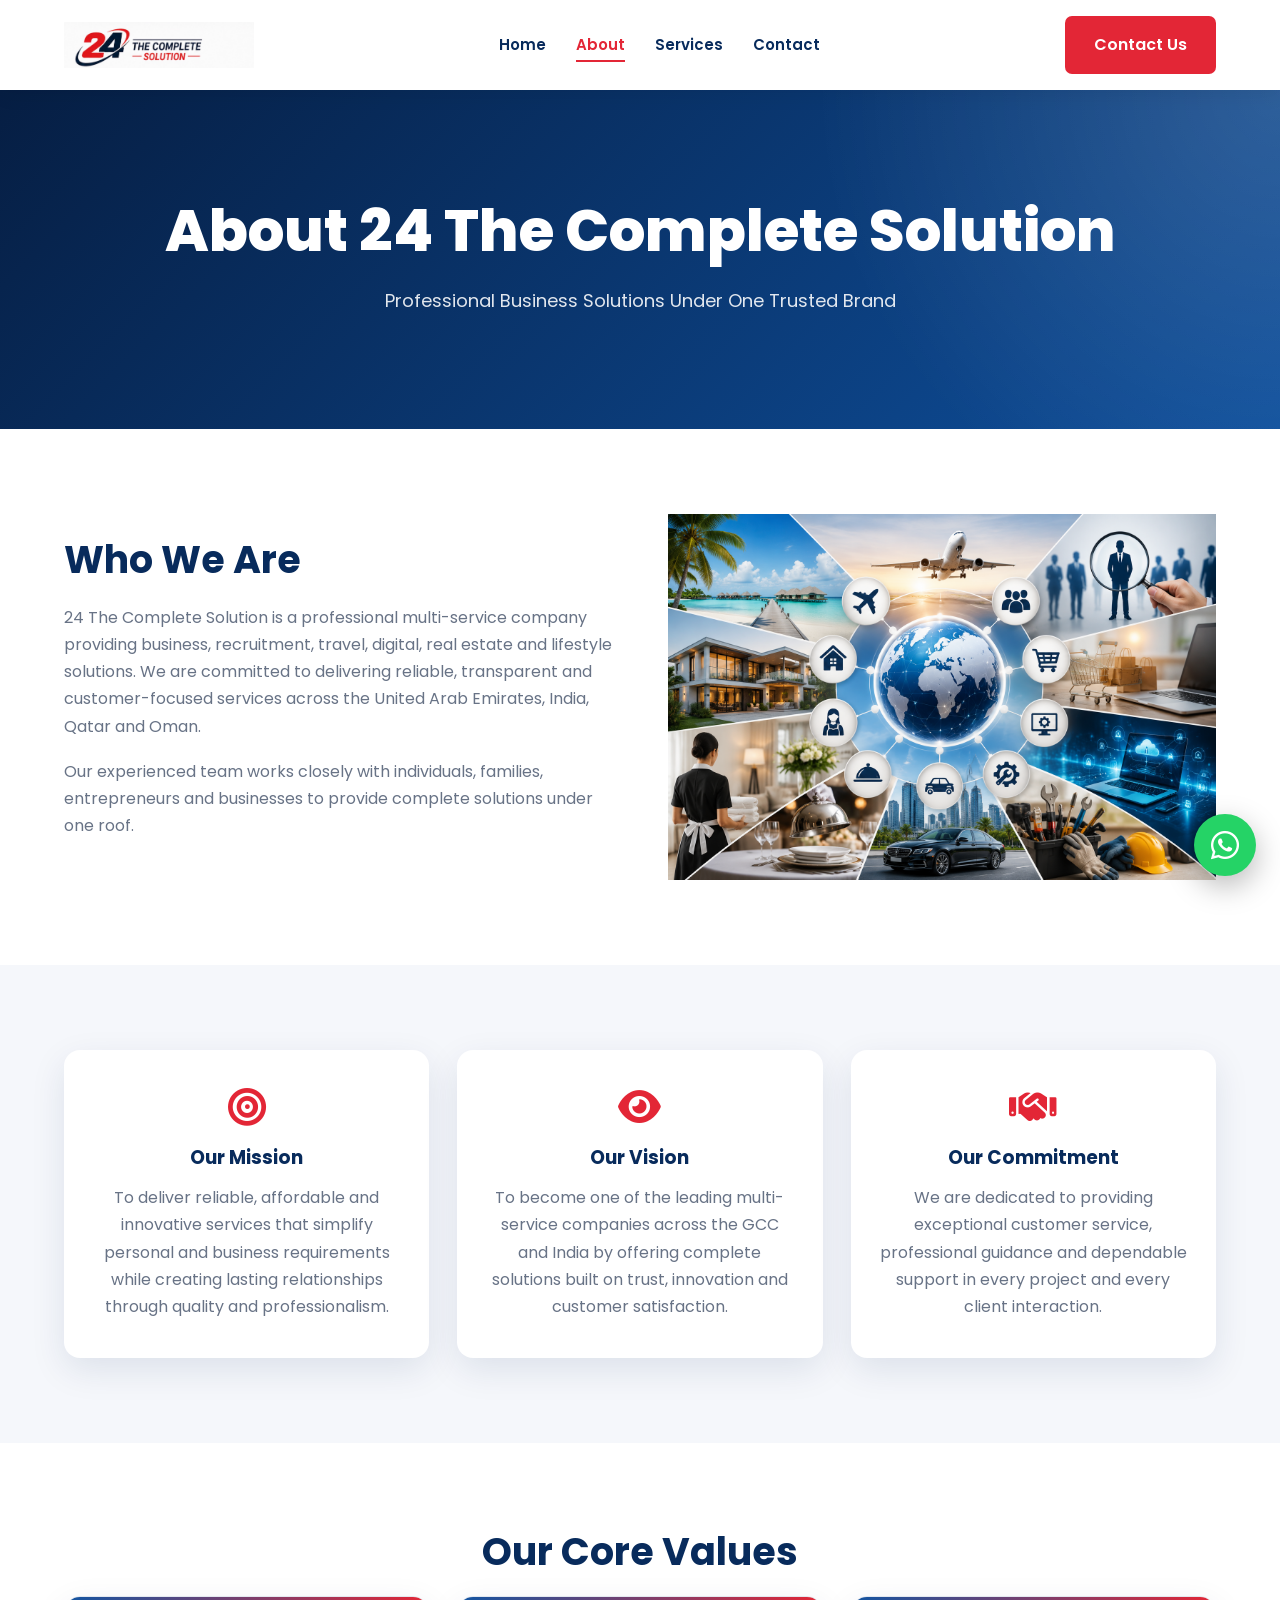
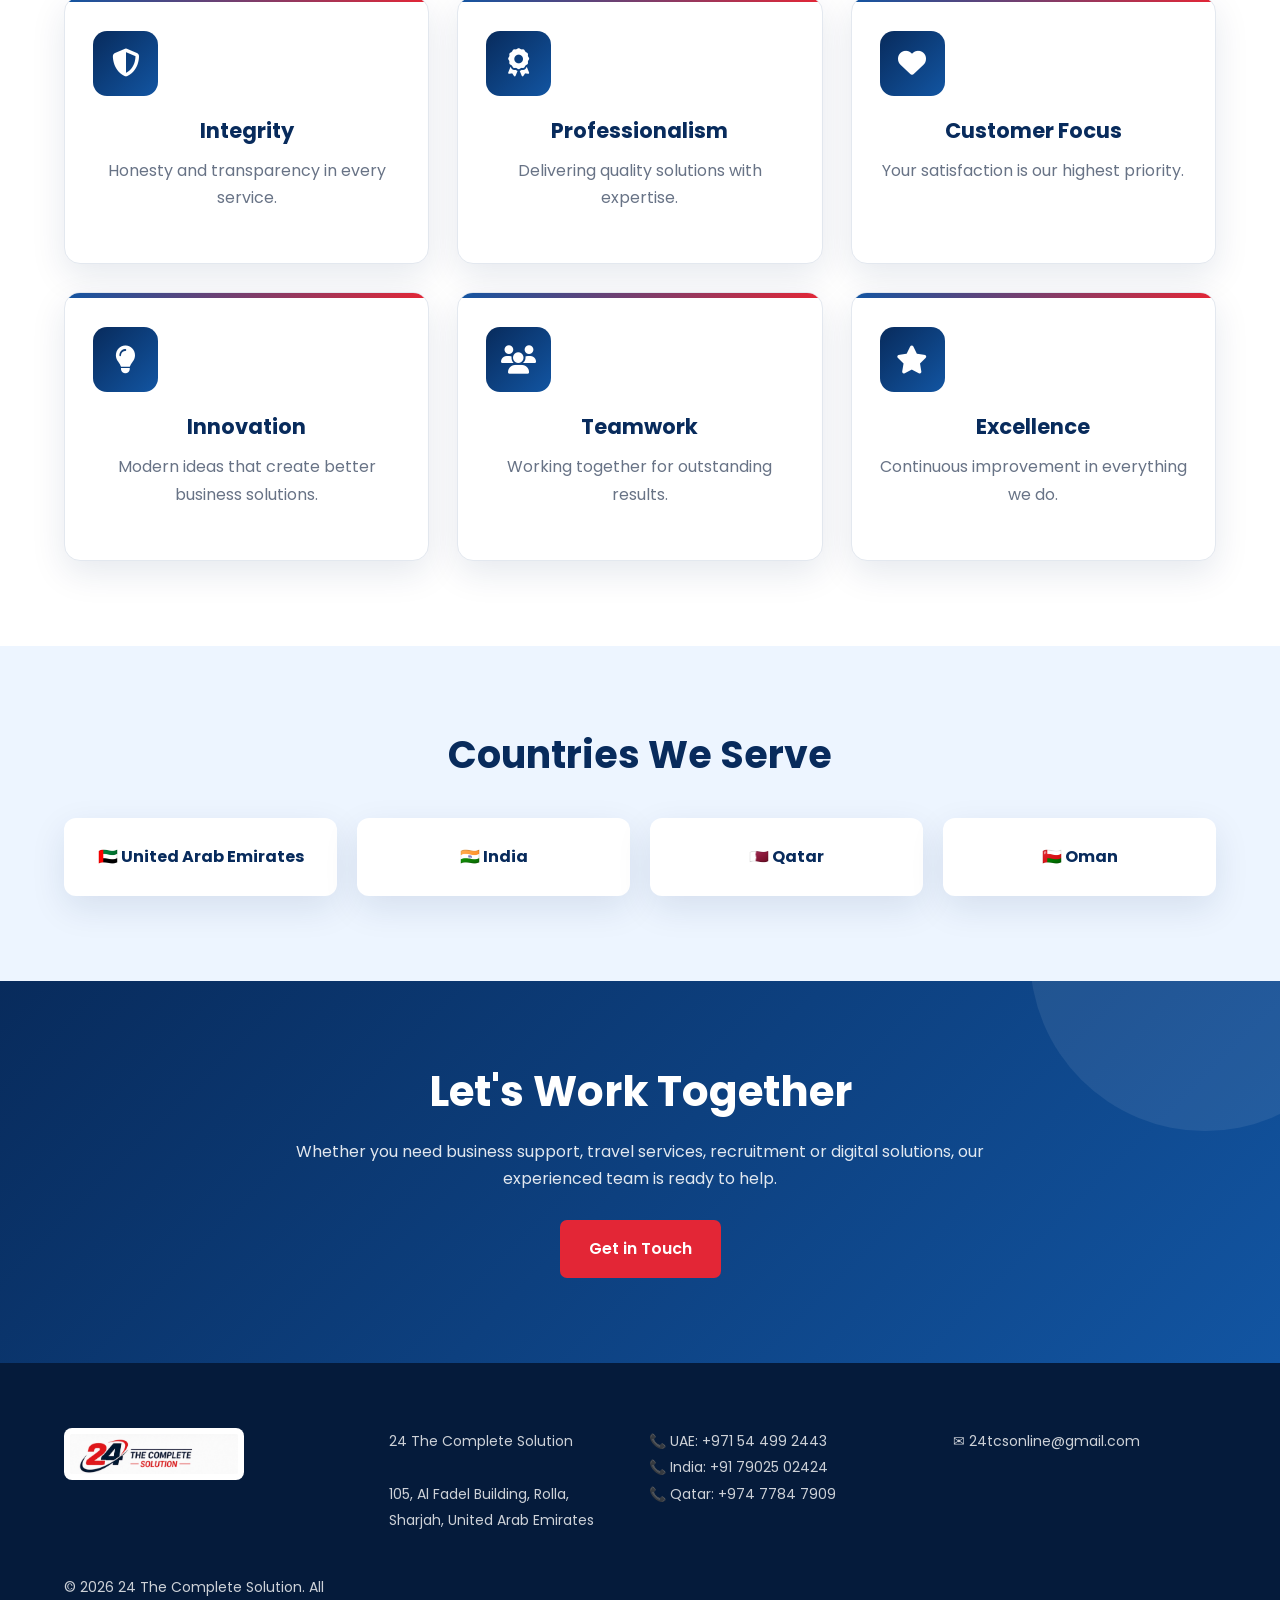
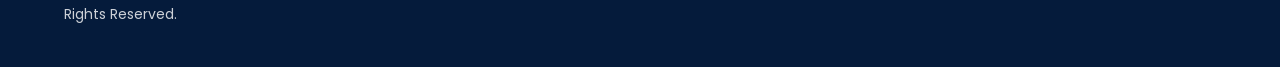
==== commit 23369f61: "Remove unnecessary div around about image" ====
--- a/about.html
+++ b/about.html
@@ -97,9 +97,8 @@
 
 
 <div>
-
-<div class="about-image">
-    <img src="about-image.png" alt="About 24 The Complete Solution">
+<img src="about-image.png" alt="About 24 The Complete Solution">
+</div>
 </div>
 </div>
 
